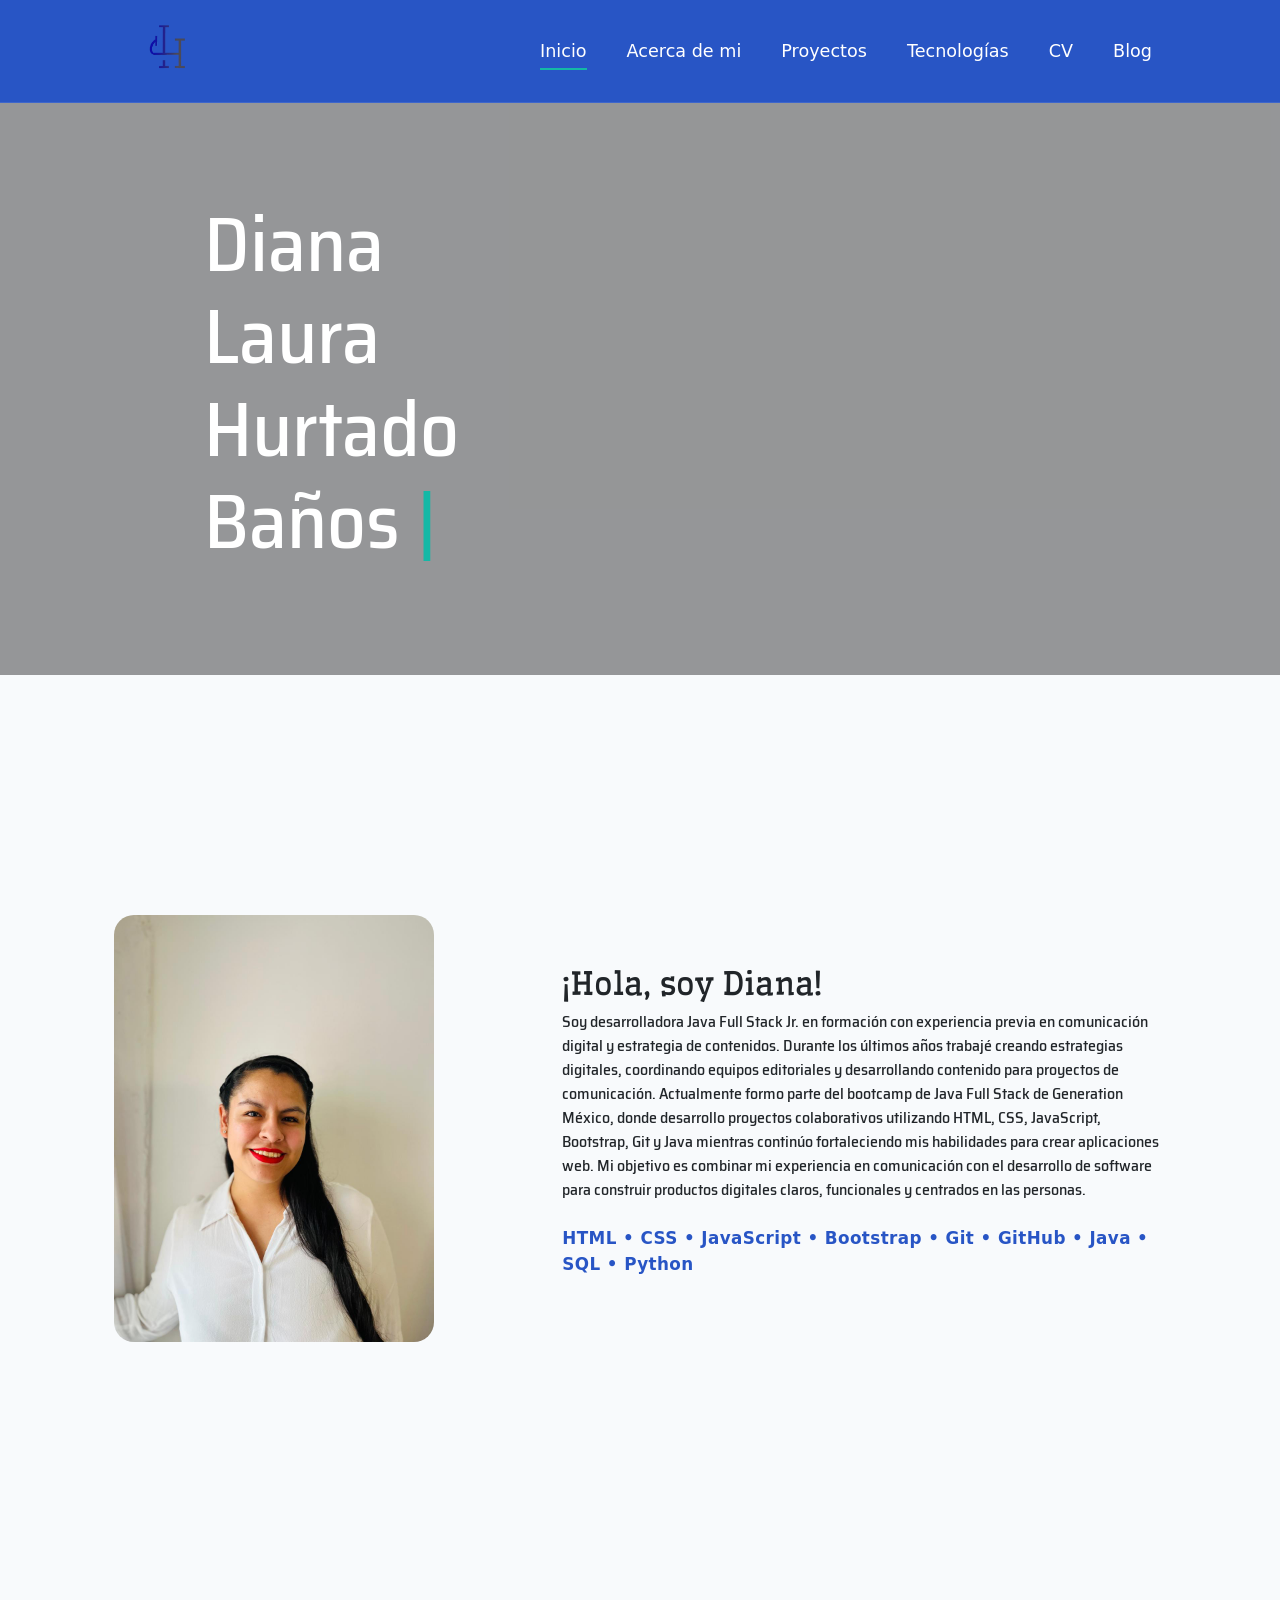
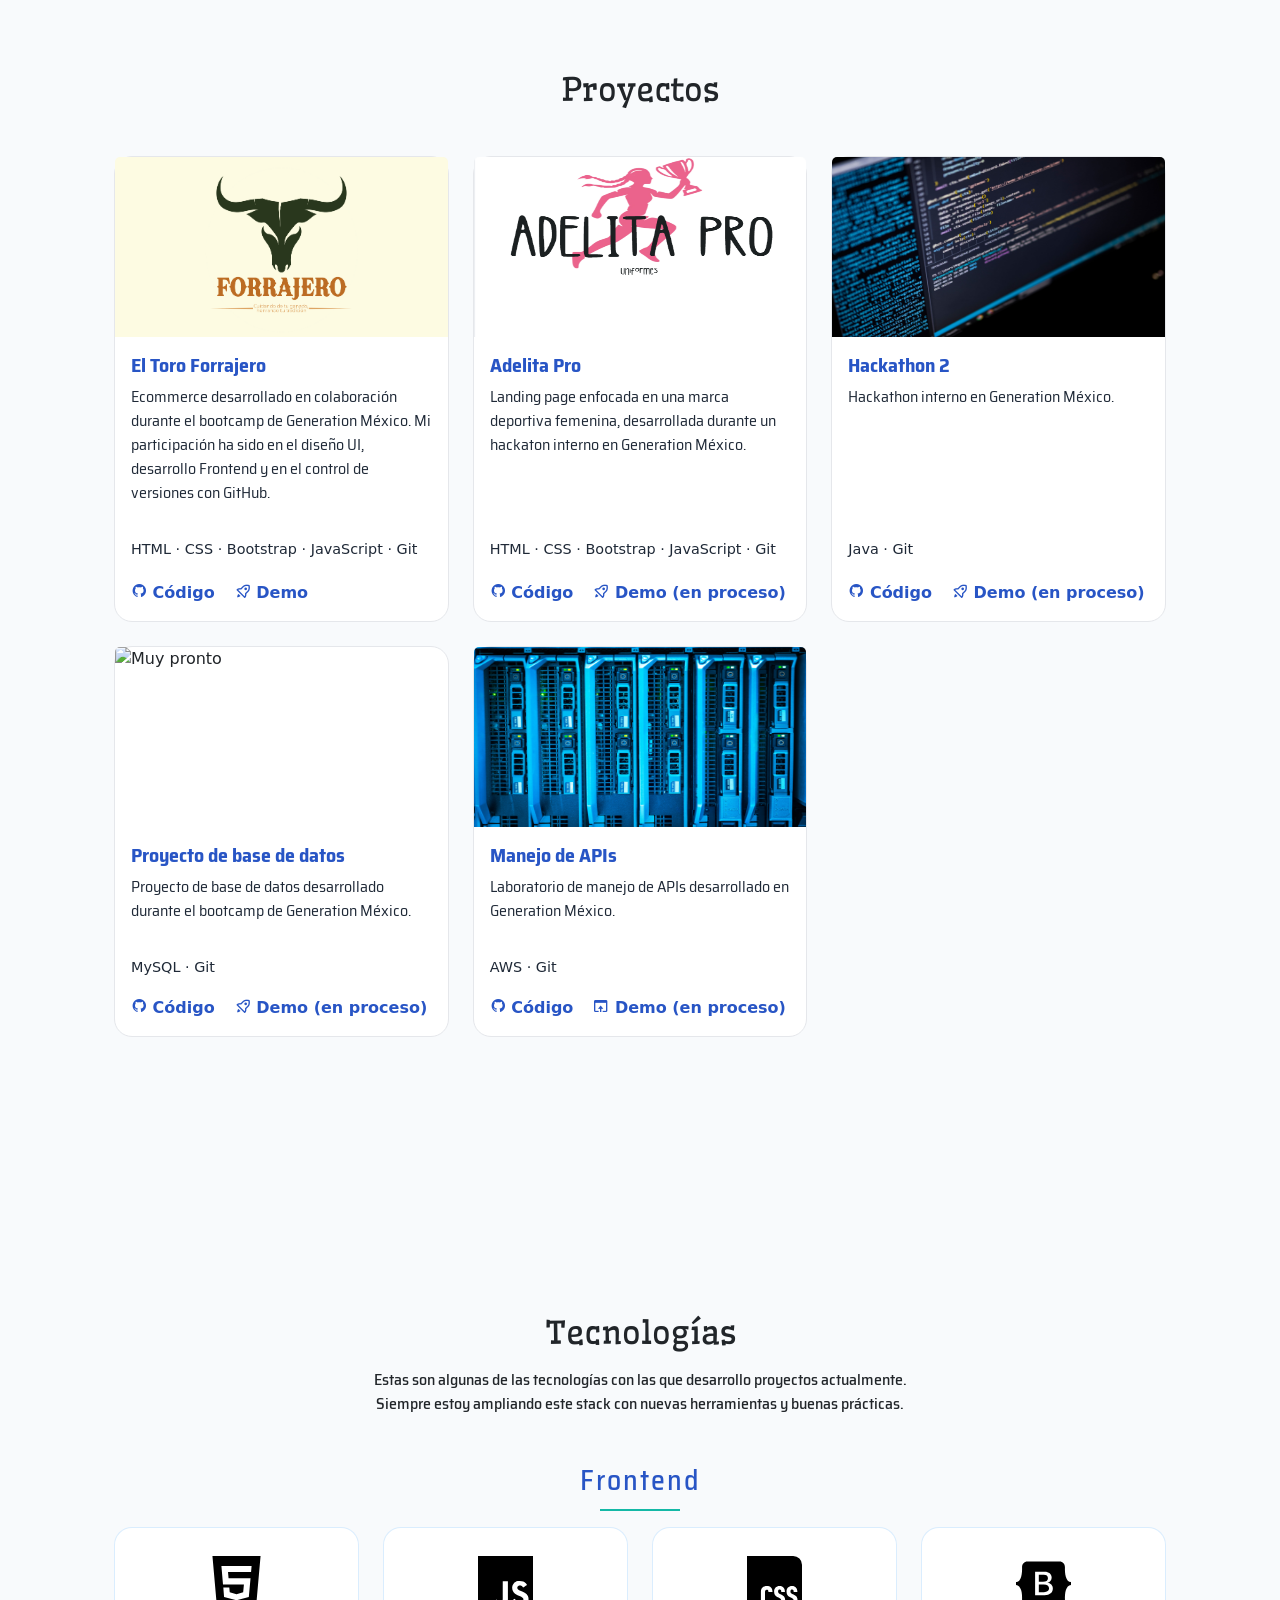
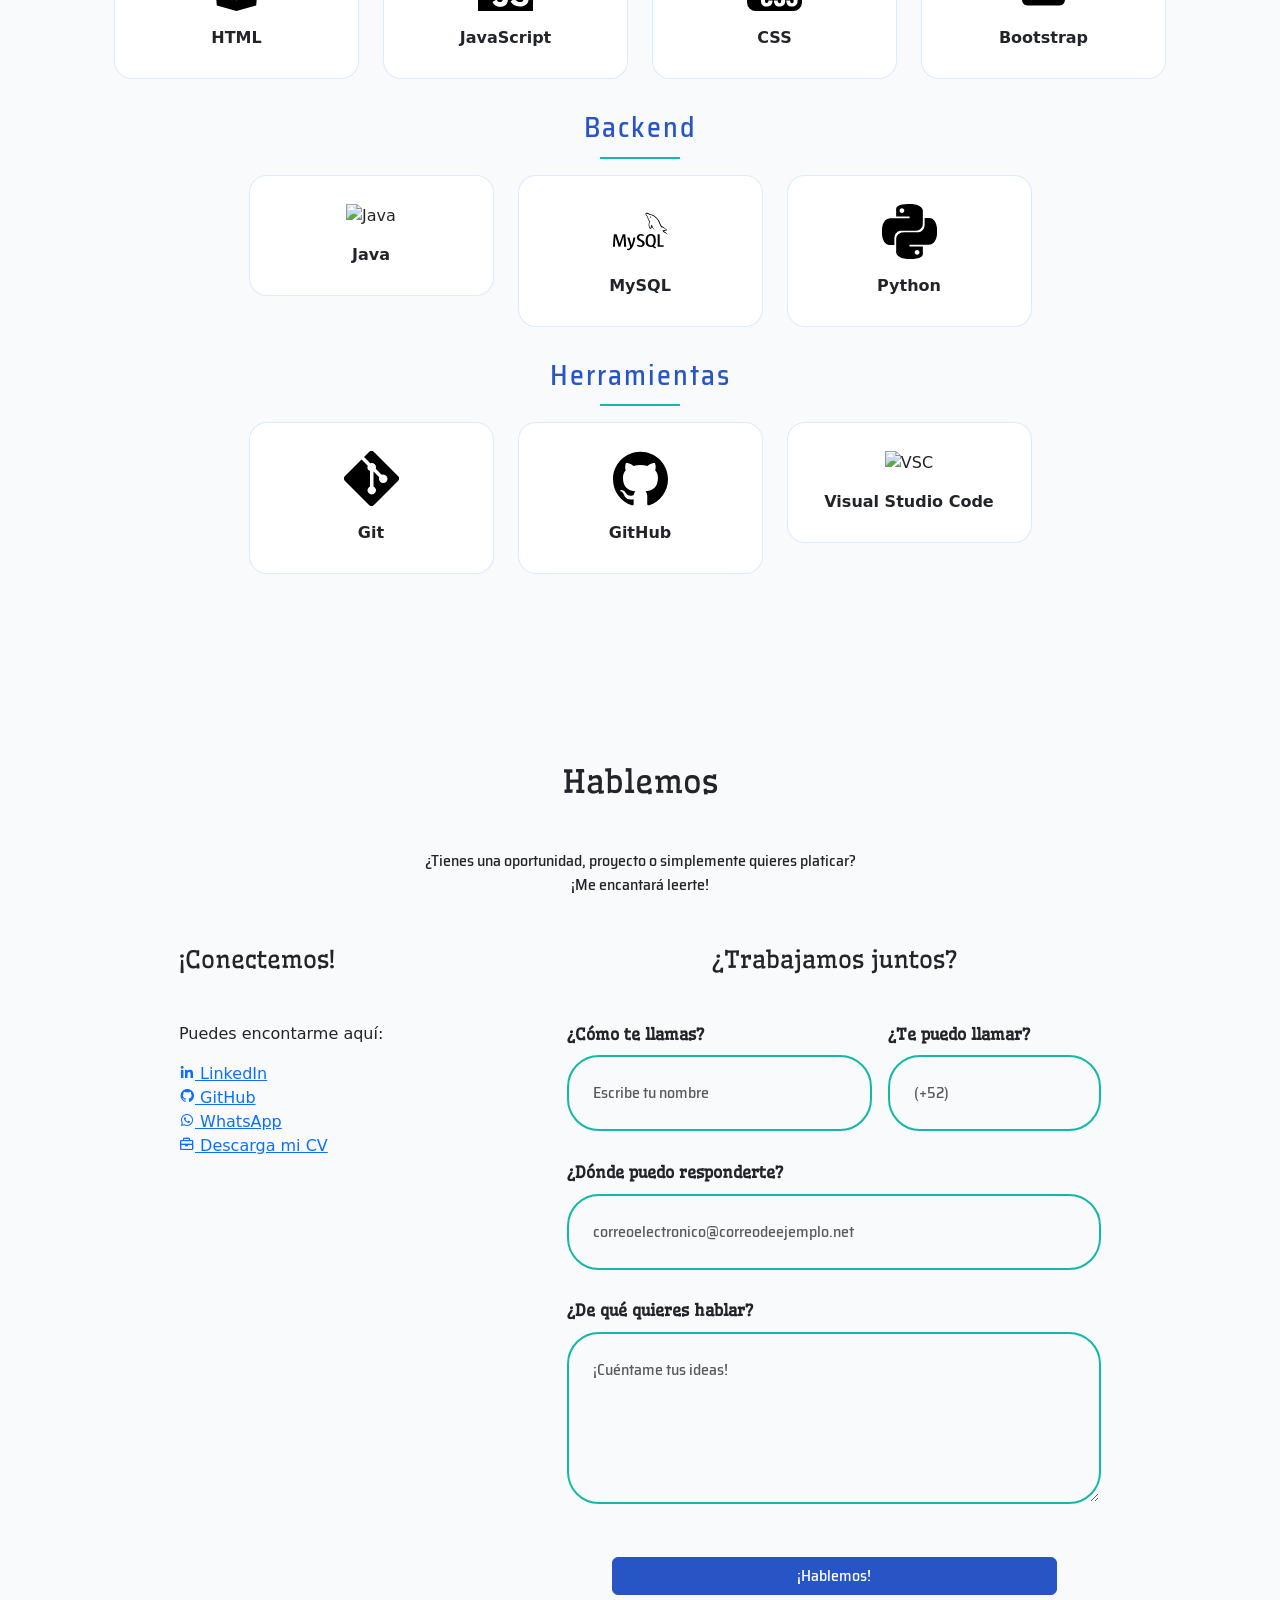
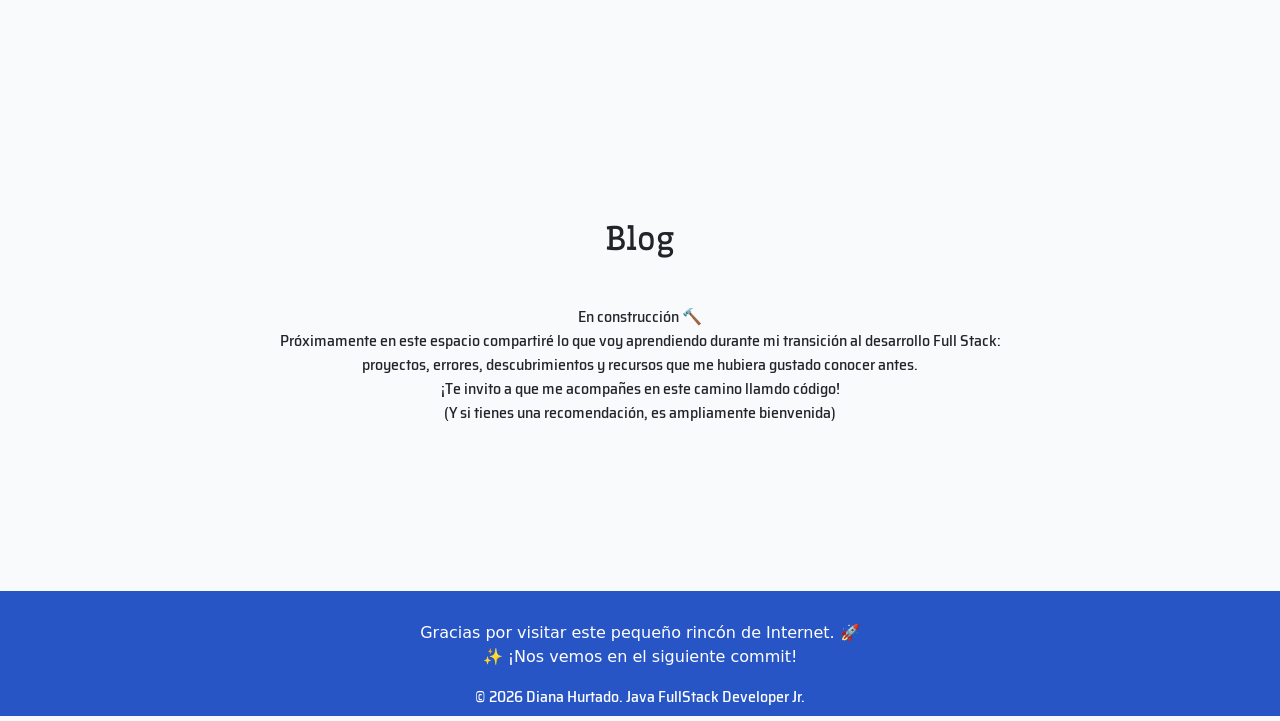
==== index.html @ 6d1c11e1 "Fix: nombre archivo." ====
<!DOCTYPE html>
<html lang="es">

<head>
    <meta charset="UTF-8">
    <meta name="viewport" content="width=device-width, initial-scale=1.0">
    <title>Diana Hurtado | Portafolio en construcción 🔨✨</title>
    <!--Link a Bootstrap-->
    <link href="https://cdn.jsdelivr.net/npm/bootstrap@5.3.8/dist/css/bootstrap.min.css" rel="stylesheet"
        integrity="sha384-sRIl4kxILFvY47J16cr9ZwB07vP4J8+LH7qKQnuqkuIAvNWLzeN8tE5YBujZqJLB" crossorigin="anonymous">
    <!--Link a la página de Boxicons-->
    <link href='https://unpkg.com/boxicons@2.1.4/css/boxicons.min.css' rel='stylesheet'>
    <!--Link a la página de Devicon-->
    <link rel="stylesheet" type='text/css' href="https://cdn.jsdelivr.net/gh/devicons/devicon@latest/devicon.min.css" />
    <!--Link a la página de estilos-->
    <link rel="stylesheet" href="style.css">
    <!--Link tipografías-->
    <link rel="preconnect" href="https://fonts.googleapis.com">
    <link rel="preconnect" href="https://fonts.gstatic.com" crossorigin>
    <link href="https://fonts.googleapis.com/css2?family=Happy+Monkey&family=Saira+Semi+Condensed:wght@100;200;300;400;500;600;700;800;900&family=Wellfleet&display=swap" rel="stylesheet">
</head>

<body style="background-color: var(--color-background);"> <!--floralwhite, ivory or seashell (mintcream?) its a safe choice, lightblue looks pretty too!! lightcyan might be good, powderblue puede ser, pero el verdeee Dx-->
    <header class="header">
        <a href="#hero" class="logo">
            <img src="Audiovisual/MonogramaDH-noBG.png" href="#Inicio" width="120" height="120" class="logo img" alt="Monograma Diana Hurtado">
        </a>

        <i class='bx bx-menu' id="menu-icon"></i>

        <nav class="navbar">
            <a href="#hero">Inicio</a>
            <a href="#sobre-mi">Acerca de mi</a>
            <a href="#proyectos">Proyectos</a>
            <a href="#tecnologias">Tecnologías</a>
            <a href="#cv">CV</a>
            <a href="#blog">Blog</a>
        </nav>
    </header>

    <section id="hero">
        <div class="hero-division">
            <video
                    id="hero-video"
                    class="hero-video"
                    autoplay
                    muted
                    loop
                    playsinline
                    preload="metadata"
                    alt="Video de codding. Fuente Jakub Zerdzicki."
                    src="Audiovisual/Hero-video2.mp4" type="video/mp4">
            </video>

            <div class="hero-overlay"></div>

            <div class="hero-content container">
                <div class="row align-items-center h-100">
                    <div class="col-1"></div>

                    <div class="col-4">
                        <h1 class="texto">
                            <span id="typing-text"></span> <!--para que aparezca el texto como en máquina de escribir-->
                            <span class="cursor">|</span> <!--para el cursor parpadeante-->
                        </h1>
                    </div>

                    <div class="col-1"></div>

                    <div class="col-5">
                        <h2 class="texto hero-subtitle hero-reveal">Java Full Stack Developer Jr.</h2>
                        <br>
                        <p class="texto hero-description hero-reveal">
                            Transformando ideas en experiencias digitales mediante desarrollo web, comunicación estratégica y análisis de datos.
                        </p>
                        <div class="hero-buttons hero-reveal">
                            <a href="#proyectos" class="btn btn-outline-primary">
                                Ver proyectos
                            </a>
                            <a href="Audiovisual/Diana Laura Hurtado Baños - CV.pdf" class="btn btn-outline-primary" download="CV-DianaHurtado">
                                Descargar CV
                            </a>
                        </div>
                    </div>

                    <div class="col-1"></div>
                </div>
            </div>
        </div>
    </section>

    <section id="sobre-mi" class="reveal">
    <div class="container">
        <div class="row align-items-center">
            <div class="col-lg-5">
                <img src="Audiovisual/Foto CV.jpeg" class="about-photo img-fluid" alt="Fotografía Diana Hurtado">
            </div>
            <div class="col-lg-7">

                <h2 class="cables">¡Hola, soy Diana!</h2>

                <p class="about-text texto">
                    Soy desarrolladora Java Full Stack Jr. en formación con experiencia previa en 
                    comunicación digital y estrategia de contenidos.
                    Durante los últimos años trabajé creando estrategias digitales, coordinando 
                    equipos editoriales y desarrollando contenido para proyectos de comunicación.
                    Actualmente formo parte del bootcamp de Java Full Stack de Generation México, 
                    donde desarrollo proyectos colaborativos utilizando HTML, CSS, JavaScript, Bootstrap, 
                    Git y Java mientras continúo fortaleciendo mis habilidades para crear aplicaciones web.
                    Mi objetivo es combinar mi experiencia en comunicación con el desarrollo de software 
                    para construir productos digitales claros, funcionales y centrados en las personas.
                </p>

                <p class="stack-preview">HTML • CSS • JavaScript • Bootstrap • Git • GitHub • Java • SQL • Python</p>
            </div>
        </div>
    </div>
    </section> 

    <section id="proyectos" class="py-5 reveal">
        <div class="container">
            <h2 class="text-center mb-5 cables">Proyectos</h2>
            <div class="row g-4">
                <!-- PI -->
                <div class="col-md-6 col-lg-4">
                    <div class="card h-100 proyecto-card">
                        <img src="Audiovisual/Logo-Toro-Forrajero.jpg"
                            height="180px"
                            class="card-img-top proyecto-img"
                            alt="Toro Forrajero">

                        <div class="card-body d-flex flex-column">
                            <h5 class="card-title">
                                El Toro Forrajero
                            </h5>

                            <p class="card-text">
                                Ecommerce desarrollado en colaboración durante el bootcamp de Generation México. Mi participación ha sido en el diseño UI, desarrollo Frontend y en el control de versiones con GitHub.
                            </p>

                            <div class="mt-auto">
                                <div class="tech-stack">
                                    HTML · CSS · Bootstrap · JavaScript · Git
                                </div>

                                <div class="proyecto-links">
                                    <a href="https://github.com/D-a-v-i-d-Vargas/Toro-Forrajero-Ecommerce">
                                        <i class='bx bxl-github'></i>
                                            Código
                                    </a>
                                    <a href="#">
                                        <i class='bx bx-rocket'></i>
                                            Demo
                                    </a>
                                </div>
                            </div>
                        </div>
                    </div>
                </div>

                <!-- Hackathon 1 -->
                <div class="col-md-6 col-lg-4">
                    <div class="card h-100 proyecto-card">
                        <img src="Audiovisual/Adelita-pro.png"
                            height="180px"
                            class="card-img-top proyecto-img"
                            alt="Adelita Pro">

                        <div class="card-body d-flex flex-column">
                            <h5 class="card-title">
                                Adelita Pro
                            </h5>

                            <p class="card-text">
                                Landing page enfocada en una marca deportiva femenina, desarrollada durante un hackaton interno en Generation México.
                            </p>

                            <div class="mt-auto">
                                <div class="tech-stack">
                                    HTML · CSS · Bootstrap · JavaScript · Git
                                </div>

                                <div class="proyecto-links">
                                    <a href="https://github.com/tobdany/Adelita-Pro-Uniforms">
                                        <i class='bx bxl-github'></i>
                                            Código
                                    </a>
                                    <a href="#">
                                        <i class='bx bx-rocket'></i>
                                            Demo (en proceso)
                                    </a>
                                </div>
                            </div>
                        </div>
                    </div>
                </div>

                <!-- Hackathon 2 -->
                <div class="col-md-6 col-lg-4">
                    <div class="card h-100 proyecto-card">
                        <img src="Audiovisual/Backend.jpg"
                            height="180px"
                            class="card-img-top proyecto-img"
                            alt="Muy pronto">

                        <div class="card-body d-flex flex-column">
                            <h5 class="card-title">
                                Hackathon 2
                            </h5>

                            <p class="card-text">
                                Hackathon interno en Generation México.
                            </p>

                            <div class="mt-auto">    
                                <div class="tech-stack">
                                    Java · Git
                                </div>
                                
                                <div class="proyecto-links">
                                    <a href="#">
                                        <i class='bx bxl-github'></i>
                                            Código
                                    </a>
                                    <a href="#">
                                        <i class='bx bx-rocket'></i>
                                            Demo (en proceso)
                                    </a>
                                </div>
                            </div>
                        </div>
                    </div>
                </div>

                <!-- Proyecto de base de datos -->
                <div class="col-md-6 col-lg-4">
                    <div class="card h-100 proyecto-card">
                        <img src="Audiovisual/DataBase.jpg"
                            height="180px"
                            class="card-img-top proyecto-img"
                            alt="Muy pronto">

                        <div class="card-body d-flex flex-column">
                            <h5 class="card-title">
                                Proyecto de base de datos
                            </h5>

                            <p class="card-text">
                                Proyecto de base de datos desarrollado durante el bootcamp de Generation México.
                            </p>

                            <div class="mt-auto">
                                <div class="tech-stack">
                                    MySQL · Git
                                </div>

                                <div class="mt-auto proyecto-links">
                                    <a href="#">
                                        <i class='bx bxl-github'></i>
                                            Código
                                    </a>
                                    <a href="#">
                                        <i class='bx bx-rocket'></i>
                                            Demo (en proceso)
                                    </a>
                                </div>
                            </div>
                        </div>
                    </div>
                </div>

                <!-- Proyecto de API (lab 12!!!) -->
                <div class="col-md-6 col-lg-4">
                    <div class="card h-100 proyecto-card">
                        <img src="Audiovisual/APIs.jpg"
                            height="180px"
                            class="card-img-top proyecto-img"
                            alt="Mesero api lol">

                        <div class="card-body d-flex flex-column">
                            <h5 class="card-title">
                                Manejo de APIs
                            </h5>

                            <p class="card-text">
                                Laboratorio de manejo de APIs desarrollado en Generation México.
                            </p>

                            <div class="mt-auto"></div>
                                <div class="tech-stack">
                                    AWS · Git
                                </div>

                                <div class="mt-auto proyecto-links">
                                    <a href="#">
                                        <i class='bx bxl-github'></i>
                                            Código
                                    </a>
                                    <a href="#">
                                        <i class='bx bx-window-open'></i>
                                            Demo (en proceso)
                                    </a>
                                </div>
                            </div>
                        </div>
                    </div>
                </div>

            </div>
        </div>
    </section>

    <section id="tecnologias" class="py-5 reveal">
        <div class="container">
            <h2 class="text-center cables mb-3">
            Tecnologías
            </h2>

            <p class="text-center texto mb-5">
            Estas son algunas de las tecnologías con las que desarrollo proyectos actualmente.
            <br>
            Siempre estoy ampliando este stack con nuevas herramientas y buenas prácticas.
            </p>

            <h3 class="tech-category texto">
                Frontend
            </h3>

            <div class="row g-4 justify-content-center">
                <div class="col-6 col-md-4 col-lg-3">
                    <div class="tech-item">
                        <img src="Audiovisual/html5.svg" alt="HTML">
                        <span>HTML</span>
                    </div>
                </div>

                <div class="col-6 col-md-4 col-lg-3">
                    <div class="tech-item">
                        <img src="Audiovisual/javascript.svg" alt="JavaScript">
                        <span>JavaScript</span>
                    </div>
                </div>

                <div class="col-6 col-md-4 col-lg-3">
                    <div class="tech-item">
                        <img src="Audiovisual/css.svg" alt="CSS">
                        <span>CSS</span>
                    </div>
                </div>

                <div class="col-6 col-md-4 col-lg-3">
                    <div class="tech-item">
                        <img src="Audiovisual/bootstrap.svg" alt="Bootstrap">
                        <span>Bootstrap</span>
                    </div>
                </div>
            </div>

            <h3 class="tech-category texto">
                Backend
            </h3>

            <div class="row g-4 justify-content-center">
                <div class="col-6 col-md-4 col-lg-3">
                    <div class="tech-item">
                        <img src="https://cdn.jsdelivr.net/gh/devicons/devicon@latest/icons/java/java-plain.svg" alt="Java">
                        <span>Java</span>
                    </div>
                </div>

                <div class="col-6 col-md-4 col-lg-3">
                    <div class="tech-item">
                        <img src="Audiovisual/mysql.svg" alt="SQL">
                        <span>MySQL</span>
                    </div>
                </div>

                <div class="col-6 col-md-4 col-lg-3">
                    <div class="tech-item">
                        <img src="Audiovisual/python.svg" alt="Python">
                        <span>Python</span>
                    </div>
                </div>
            </div>

            <h3 class="tech-category texto">
                Herramientas
            </h3>

            <div class="row g-4 justify-content-center">
                <div class="col-6 col-md-4 col-lg-3">
                    <div class="tech-item">
                        <img src="Audiovisual/git.svg" alt="Git">
                        <span>Git</span>
                    </div>
                </div>

                <div class="col-6 col-md-4 col-lg-3">
                    <div class="tech-item">
                        <img src="Audiovisual/github.svg" alt="GitHub">
                        <span>GitHub</span>
                    </div>
                </div>

                <div class="col-6 col-md-4 col-lg-3">
                    <div class="tech-item">
                        <img src="https://cdn.jsdelivr.net/gh/devicons/devicon@latest/icons/vscode/vscode-plain.svg" alt="VSC">
                        <span>Visual Studio Code</span>
                    </div>
                </div>
            </div>

    </section>

    <section id="cv" class="reveal">
        <div class="container-lg">
            <h2 class="text-center mb-5 cables">Hablemos</h2>
                <p class="text-center texto mb-5">
                ¿Tienes una oportunidad, proyecto o simplemente quieres platicar?
                <br>
                ¡Me encantará leerte!
                </p>

                <div class="row justify-content-center g-5">
                    <div class="col-lg-4">    
                        <h4 class="mb-5 cables">¡Conectemos!</h4>
                        <p>Puedes encontarme aquí:</p>

                        <a href="www.linkedin.com/in/diana-laura-hurtado-baños">
                            <i class='bx bxl-linkedin'></i>
                                LinkedIn
                        </a>

                        <br>
                        <a href="https://github.com/DianaH-314">
                            <i class='bx bxl-github'></i>
                                GitHub
                        </a>

                        <br>
                        <a href="https://wa.me/525611743254"
                        target="_blank"
                        class="contact-link">
                            <i class='bx bxl-whatsapp'></i>
                            WhatsApp
                        </a>
                        
                        <br>
                        <a href="Audiovisual/Diana Laura Hurtado Baños - CV.pdf">
                            <i class='bx bx-briefcase'></i>
                            Descarga mi CV
                        </a>
                    </div>

                    <div class="col-lg-6">
                        <h4 class="text-center mb-5 cables">¿Trabajamos juntos?</h5>
                        <!--Formulario de contacto-->
                        <form class="formulario-contacto" id="formulario-contacto">

                            <!-- Nombre y Teléfono -->
                            <div class="row g-3 mb-3">
                                <!-- Nombre -->
                                <div class="col-md-7">
                                    <label for="nombre" class="form-label-custom fw-bold w-100">¿Cómo te llamas?</label>
                                    <input type="text" id="nombre" name="nombre" autocomplete="off"
                                        class="form-control form-control-custom w-100" placeholder="Escribe tu nombre">
                                </div>

                                <!-- Teléfono -->
                                <div class="col-md-5">
                                    <label for="telefono" class="form-label-custom fw-bold w-100">¿Te puedo llamar?</label>
                                    <input type="tel" min="0" id="telefono" name="telefono"  maxlength="10" autocomplete="off" pattern="[0-9]{10}"
                                        class="form-control form-control-custom w-100" placeholder="(+52)">
                                </div>
                            </div>

                            <!-- Correo electrónico -->
                            <div class="mb-3">
                                <label for="correo" class="form-label-custom fw-bold w-100">¿Dónde puedo responderte?</label>
                                <input type="email" id="correo" name="correo" autocomplete="off"
                                    class="form-control form-control-custom w-100"
                                    placeholder="correoelectronico@correodeejemplo.net">
                            </div>

                            <!-- Comentarios -->
                            <div class="mb-3">
                                <label for="caja_de_comentarios" class="form-label-custom fw-bold w-100">¿De qué quieres hablar?</label>
                                <textarea id="caja_de_comentarios" class="form-control form-control-custom w-100"
                                    placeholder="¡Cuéntame tus ideas!" rows="5" cols="40"></textarea>
                            </div>

                            <!-- Botón Enviar -->
                            <div class="alertaBoton"></div>
							<br>
                                <div class="d-grid gap-2 col-10 mx-auto cables">
                                    <button class="btn btn-primary mt-auto texto" type="submit">¡Hablemos!</button>
                                    <!-- <a href="#" class="btn btn-primary mt-auto" type="submit">Enviar</a> -->
                                </div>
                            <br>

                        </form>

                    </div>
                </div>
        </div>
    </section>

    <section id="blog" class="reveal">
        <div>
            <h2 class="mb-5 cables" style="text-align: center;">Blog</h2>

            <p class="texto" style="text-align: center;">
                En construcción 🔨
                <br>
                Próximamente en este espacio compartiré lo que voy aprendiendo durante mi transición al desarrollo Full Stack: 
                <br>
                proyectos, errores, descubrimientos y recursos que me hubiera gustado conocer antes.
                <br>
                ¡Te invito a que me acompañes en este camino llamdo código!
                <br>
                (Y si tienes una recomendación, es ampliamente bienvenida)
            </p>
        </div>
    </section>

    <footer class="footer">
        <div class="footer-container">
            <div class="row align-items-center justify-content-center">

                <div class="col-md-5 text-center mb-3 mb-md-0">
                    <p>
                        Gracias por visitar este pequeño rincón de Internet. 🚀
                        <br>
                        ✨ ¡Nos vemos en el siguiente commit!
                    </p>
                    <div class="footer-contenido">
                        <p class="mb-1 texto">&copy; 2026 Diana Hurtado. Java FullStack Developer Jr.</p>
                    </div>
                </div>

            </div>
        </div>
    </footer>

    <!--Link final a bootstrap-->
    <script src="https://cdn.jsdelivr.net/npm/bootstrap@5.3.8/dist/js/bootstrap.bundle.min.js"
        integrity="sha384-FKyoEForCGlyvwx9Hj09JcYn3nv7wiPVlz7YYwJrWVcXK/BmnVDxM+D2scQbITxI"
        crossorigin="anonymous"></script>
    <!--Link a la API para que mande el mail con la información-->
    <script src="https://cdn.jsdelivr.net/npm/@emailjs/browser@4/dist/email.min.js"></script>
    <!--Link al script de js-->
    <script src="script.js"></script>
</body>

</html>
---- style.css ----
:root{
/* Colores */
--color-primary:#2855C5;
--color-secondary:#14B8A6;
--color-dark:#1F2937;
--color-background:#F8FAFC;
--color-white:#FFFFFF;
--color-border:#E5E7EB;

/* Radios */
--radius:18px;

/* Sombra */
--shadow:
0 8px 24px rgba(31,41,55,.08);

/* Transiciones */
--transition:.30s ease;
}

section{
    padding:100px 0;
}

#hero{
    padding:0;
}

footer{
    padding:0;
}

/*======================================= 
            Tipografías
========================================= */
/*Títulos*/
.texto{
    font-family: "Saira Semi Condensed", sans-serif;
    font-weight: 500;
    font-style: normal;
}
/*Cables lol*/
.cables {
    font-family: "Wellfleet", serif;
    font-weight: 400;
    font-style: normal;
}
/*Texto*/
.subtitulos {
    font-family: "Happy Monkey", system-ui;
    font-weight: 400;
    font-style: normal;
}

/*Animación para el scrolleo suave*/
html {
    scroll-behavior: smooth;
}

/*Animación para que las secciones entren suavemente*/
.reveal{
    opacity:0;
    transform:translateY(40px);
    transition:all .8s ease;
}

.reveal.visible{
    opacity:1;
    transform:translateY(0);
}

/*Propuesta de tamaño de los contenedores*/
.container {
    max-width: 1100px;
    margin: 0 auto;
    padding: 40px 24px;
    scroll-margin-top: 120px;
    /*Para evitar que el navbar se encime*/
    margin-top: 100px;
}

/*===============================
            NAVBAR
=================================*/
.header {
    position: fixed !important;
    /*Para que el menú se mueva con el desplazamiento*/
    top: 0;
    left: 0;
    width: 100%;
    padding: 1.3rem 10%;

    background: var(--color-primary);
    border-bottom: 1px solid rgba(255, 255, 255, 0.1);

    display: flex;
    justify-content: space-between;
    align-items: center;
    z-index: 1000;
    transition: background-color 0.4s ease, border-bottom 0.4s ease, padding 0.4s ease;
}

.header.cambio-fondo {
    position: fixed;
    background: rgba(255, 255, 255, 0.15);
    backdrop-filter: blur(15px);
    -webkit-backdrop-filter: blur(15px);
    border-bottom: 1px solid rgba(27, 32, 33, 0.1);
    padding: 1rem 10%;
}

.logo {
    display: flex;
    align-items: center;
}

.logo img {
    height: 72px;
    max-height: 60px;
    width: auto;
}

.navbar a {
    font-size: 1.1rem;
    color: #ffffff;
    text-decoration: none;
    font-weight: 500;
    margin-left: 2.5rem;
    transition: 0.3s ease;
    position:relative;
}

.header.cambio-fondo .navbar a {
    color: var(--color-primary);
}


.navbar a:hover,
.navbar a.active .header.cambio-fondo .navbar a:hover,
header.cambio-fondo .navbar a.active {
    color: var(--color-secondary);
}

.navbar a::after{
    content:"";
    position:absolute;
    left:0;
    bottom:-6px;
    width:0;
    height:2px;
    background:var(--color-secondary);
    transition:.3s ease;
}

.navbar a:hover::after,
.navbar a.active::after{
    width:100%;
}

.nav-acciones {
    display: flex;
    align-items: center;
    gap: 1.5rem;
    /* Separación con los demás elementos */
    margin-left: 2.5rem;
}

#menu-icon {
    font-size: 2.5rem;
    color: #ffffff;
    cursor: pointer;
    display: none;

}

@media (max-width: 992px) {
    .header {
        padding: 1.25rem 4%;
    }
}

@media (max-width: 768px) {
    #menu-icon {
        display: block;
    }

    /* 1. ESTADO EN EL TOPE: Navbar hasta arriba (Fondo oscuro con su propio blur) */
    .navbar {
        position: absolute;
        top: 100%;
        left: 0;
        width: 100%;
        padding: 1rem 4%;
        background: rgba(27, 32, 33, 0.9) !important;
        backdrop-filter: blur(15px) !important;
        -webkit-backdrop-filter: blur(15px) !important;
        border-bottom: 1px solid rgba(255, 255, 255, 0.1);
        display: none;
        flex-direction: column;
    }

    .navbar a {
        display: block;
        width: 100%;
        font-size: 1.2rem;
        margin: 1rem 0;
        margin-left: 0;
        text-align: center;
        color: #ffffff !important;
    }

    /* 2. ESTADO CON SCROLL: El truco para forzar el blur denso */
    .header.cambio-fondo .navbar,
    .header.cambio-fondo .navbar.active {
        /* Usamos un color con una pizca más de opacidad (0.4) para que el navegador tenga una capa base que "dibujar" con el blur */
        background: rgba(255, 255, 255, 0.4) !important;

        /* Forzamos el renderizado de capas del navegador */
        backdrop-filter: blur(20px) !important;
        -webkit-backdrop-filter: blur(20px) !important;

        border-bottom: 1px solid rgba(48, 52, 63, 0.15);
    }

    /* Letras oscuras estables en scroll */
    .header.cambio-fondo .navbar a {
        color: var(--color-secondary) !important;
    }

    .header.cambio-fondo .navbar a.active,
    .header.cambio-fondo .navbar a:hover {
        color: var(--color-secondary) !important;
    }

    .navbar.active {
        display: flex;
    }
}

/*=================================
        Hero Section
===================================*/
.hero-division{
    position:relative; /*para que el texto y el video sepan cuál es su referencia*/
    height: 75vh;  /*Este controla la altura del hero!!!*/
    overflow: hidden; /*Este recorta lo que sobresalga del video!*/
}

.hero-text{
    height: 100%;
    position: relative;
}

.hero-video{
    width:100%;
    height: 100%;
    object-fit:cover;
}

.hero-overlay{
    position:absolute;
    inset:0;
    background:rgba(0,0,0,.40);
    z-index:2;
}

.hero-content{
    position:absolute;
    inset:0;
    gap:1.5rem;

    z-index:3;
}

.hero-content h1{
    font-size: clamp(3rem,6vw,5rem);
    color: white;
    justify-content:left;
    align-items:left;
    text-align:left;
}

.hero-content h2{
    font-size: clamp(1.8rem,4vw,3rem);
    color: var(--color-secondary);
    justify-content:center;
    align-items:center;
    text-align:center;
}

.hero-content p{
    font-size: 20px;
    color: white;
    line-height: 1.6;
    max-width:650px;
    justify-content:center;
    align-items:center;
    text-align:center;
}

.hero-buttons{
    justify-content:center;
    align-items:center;
    text-align:center;
    display:flex;
    gap:1rem;
    margin-top:2rem;
}

.btn-outline-primary{
    font-family: "Saira Semi Condensed", sans-serif;
    --bs-btn-bg: none; /*color fondo*/
    --bs-btn-border-color: var(--color-primary); /*color borde*/
    --bs-btn-color: #FFFF;
    --bs-btn-hover-bg: var(--color-secondary); /*color cuando se pone el puntero sobre el botón*/
    --bs-btn-hover-border-color: var(--color-secondary); /*color borde cuando se pone el puntero sobre el botón*/
    --bs-btn-hover-color: #000;
    --bs-btn-active-bg: var(--color-primary); /*color fondo cuando se hace click*/
    --bs-btn-active-border-color: var(--color-primary); /*color borde cuando se hace click*/
}

/*Para la animación de la máquina de escribir*/
.cursor{
    color: var(--color-secondary);
    animation: blink .8s infinite;
}

@keyframes blink{
50%{
opacity:0;
}
}

/*Para la animación del subtítulo, párrafo y botones*/
.hero-reveal{
    opacity:0;
    transform:translateY(15px);
    transition:.8s ease;
}

.hero-reveal.visible{
    opacity:1;
    transform:translateY(0);
}

/*======================================= 
            Sobre mí
========================================= */

.about-photo{
    max-width:320px;
    width:100%;
    border-radius:20px;
}

.about-text{
    max-width:650px;
}

.stack-preview{
font-size:1.05rem;
color:var(--color-primary);
font-weight:600;
letter-spacing:.4px;
margin-top:1.5rem;
}

/* ===============================
        Botones
===============================*/
.btn-primary{
    font-family: "Saira Semi Condensed", sans-serif;
    --bs-btn-bg: var(--color-primary); /*color fondo*/
    --bs-btn-border-color: var(--color-primary); /*color borde*/
    --bs-btn-color:white;
    --bs-btn-hover-bg: var(--color-secondary); /*color cuando se pone el puntero sobre el botón*/
    --bs-btn-hover-border-color: var(--color-secondary); /*color borde cuando se pone el puntero sobre el botón*/
    --bs-btn-hover-color: white;
    --bs-btn-active-bg: var(--color-primary); /*color fondo cuando se hace click*/
    --bs-btn-active-border-color: var(--color-primary); /*color borde cuando se hace click*/
}

/*================================================
                    Cards
==================================================*/
.proyecto-card{
    border:1px solid var(--color-border);
    border-radius:18px;
    box-shadow:none;
    transition:.35s ease;
}

.proyecto-card:hover{
    transform:translateY(-8px) scale(1.03);
    box-shadow:0 18px 40px rgba(0,0,0,.12);
}

.proyecto-card:hover img{
    transform:scale(1.04);
}

.proyecto-img{
    transition:.35s ease;
}

.card-title{
    font-weight:700;
    font-family: "Saira Semi Condensed";
    color: var(--color-primary);
}

.card-text{
    font-family: "Saira Semi Condensed";
    color: var(--color-dark);
}

.tech-stack{
    margin:18px 0;
    color:var(--color-dark);
    font-size:.9rem;
}

.proyecto-links{
    display:flex;
    gap:20px;
    margin-top:20px;
}

.proyecto-links a{
    text-decoration:none;
    color:var(--color-primary);
    font-weight:600;
    transition:.3s ease;
}

.proyecto-links a:hover{
    color:var(--color-secondary);
    transform:translateY(-3px);
}

/*================================================
                Tecnologías
==================================================*/
.tech-item{
    background:white;
    border:1px solid rgba(12,133,245,.15);
    border-radius:18px;
    padding:28px;
    text-align:center;
    transition:.35s ease;
}

.tech-item img{
    width:55px;
    margin-bottom:15px;
    transition:.35s ease;
}

.tech-item span{
    display:block;
    font-weight:600;
    transition:.35s ease;
}

.tech-item:hover{
    transform:translateY(-4px);
    border-color:var(--color-primary);
    box-shadow:0 10px 25px rgba(37,99,235,.12);
}

.tech-item:hover img{
    transform:rotate(-3deg) scale(1.08);
    filter:drop-shadow(0 0 10px rgba(20,184,166,.35));
}

.tech-item:hover span{
    color:var(--color-primary);
}

.tech-category{
    text-align:center;
    color:var(--color-primary);
    margin-top: 2rem;
    margin-bottom:1rem;
    letter-spacing:2px;
    position:relative;
}

.tech-category::after{
    content:"";
    display:block;
    width:80px;
    height:2px;
    background:var(--color-secondary);
    margin:12px auto 0;
}

/*================================================
                Formulario
==================================================*/

.formulario-contacto label{
    font-family: "Wellfleet", serif;
    font-weight: 400;
    font-style: normal;
    margin-bottom:.6rem;
}

.formulario-contacto .mb-3{
    margin-bottom:1.8rem!important;
}

.formulario-contacto input{
    border: 2px solid var(--color-secondary);
    border-radius: 2rem;
    padding: 1.5rem;
    font-family: "Saira Semi Condensed", sans-serif;
    font-weight: 500;
    color: var(--color-dark);
    background: none;
    outline: var(--color-secondary);
    z-index: 1;
}

.formulario-contacto textarea{
    border: 2px solid var(--color-secondary);
    border-radius: 2rem;
    padding: 1.5rem;
    font-family: "Saira Semi Condensed", sans-serif;
    font-weight: 500;
    color: var(--color-dark);
    background: none;
    outline: var(--color-secondary);
    z-index: 1;
}

/*================================================
                    Footer
==================================================*/
.footer-container{
    height: 100px;
}

.footer {
    background-color: var(--color-primary);
    color: var(--color-white);
    height: 125px;
    width: 100% !important;
    /* Fuerza el ancho completo */
    padding: 30px 0;
    margin-top: 50px;
}

/* Espacio entre el texto y los iconos */
.footer-contenido p {
    margin-bottom: 10px;
}

/*============================
        Responsivo en
        dispositivos
==============================*/

@media (max-width:768px){
    /*Navbar*/
.navbar{
    background:var(--color-dark);
    backdrop-filter:none;
}

.header.cambio-fondo .navbar,
.header.cambio-fondo .navbar.active{

    background: var(--color-dark) !important;
    backdrop-filter: none !important;
    -webkit-backdrop-filter: none !important;

}

    /*Hero section*/
.hero-content{
    text-align:center;
    justify-content:center;
    align-items:center;
    padding:0 1.5rem;
}

.hero-content h1{
    font-size:3rem;
}

.hero-content h2{
    font-size:2rem;
}

.hero-content p{
    font-size:1.1rem;
}

.hero-buttons{
    display:flex;
    flex-direction:column;
    gap:1rem;
}

/*Sobre mi*/
#sobre-mi{
    text-align:center;
}

.about-photo{
    margin:0 auto 2rem;
    display:block;
}

/*Footer*/
.footer-contenido p{
    font-size:.9rem;
    line-height:1.5;
}

}
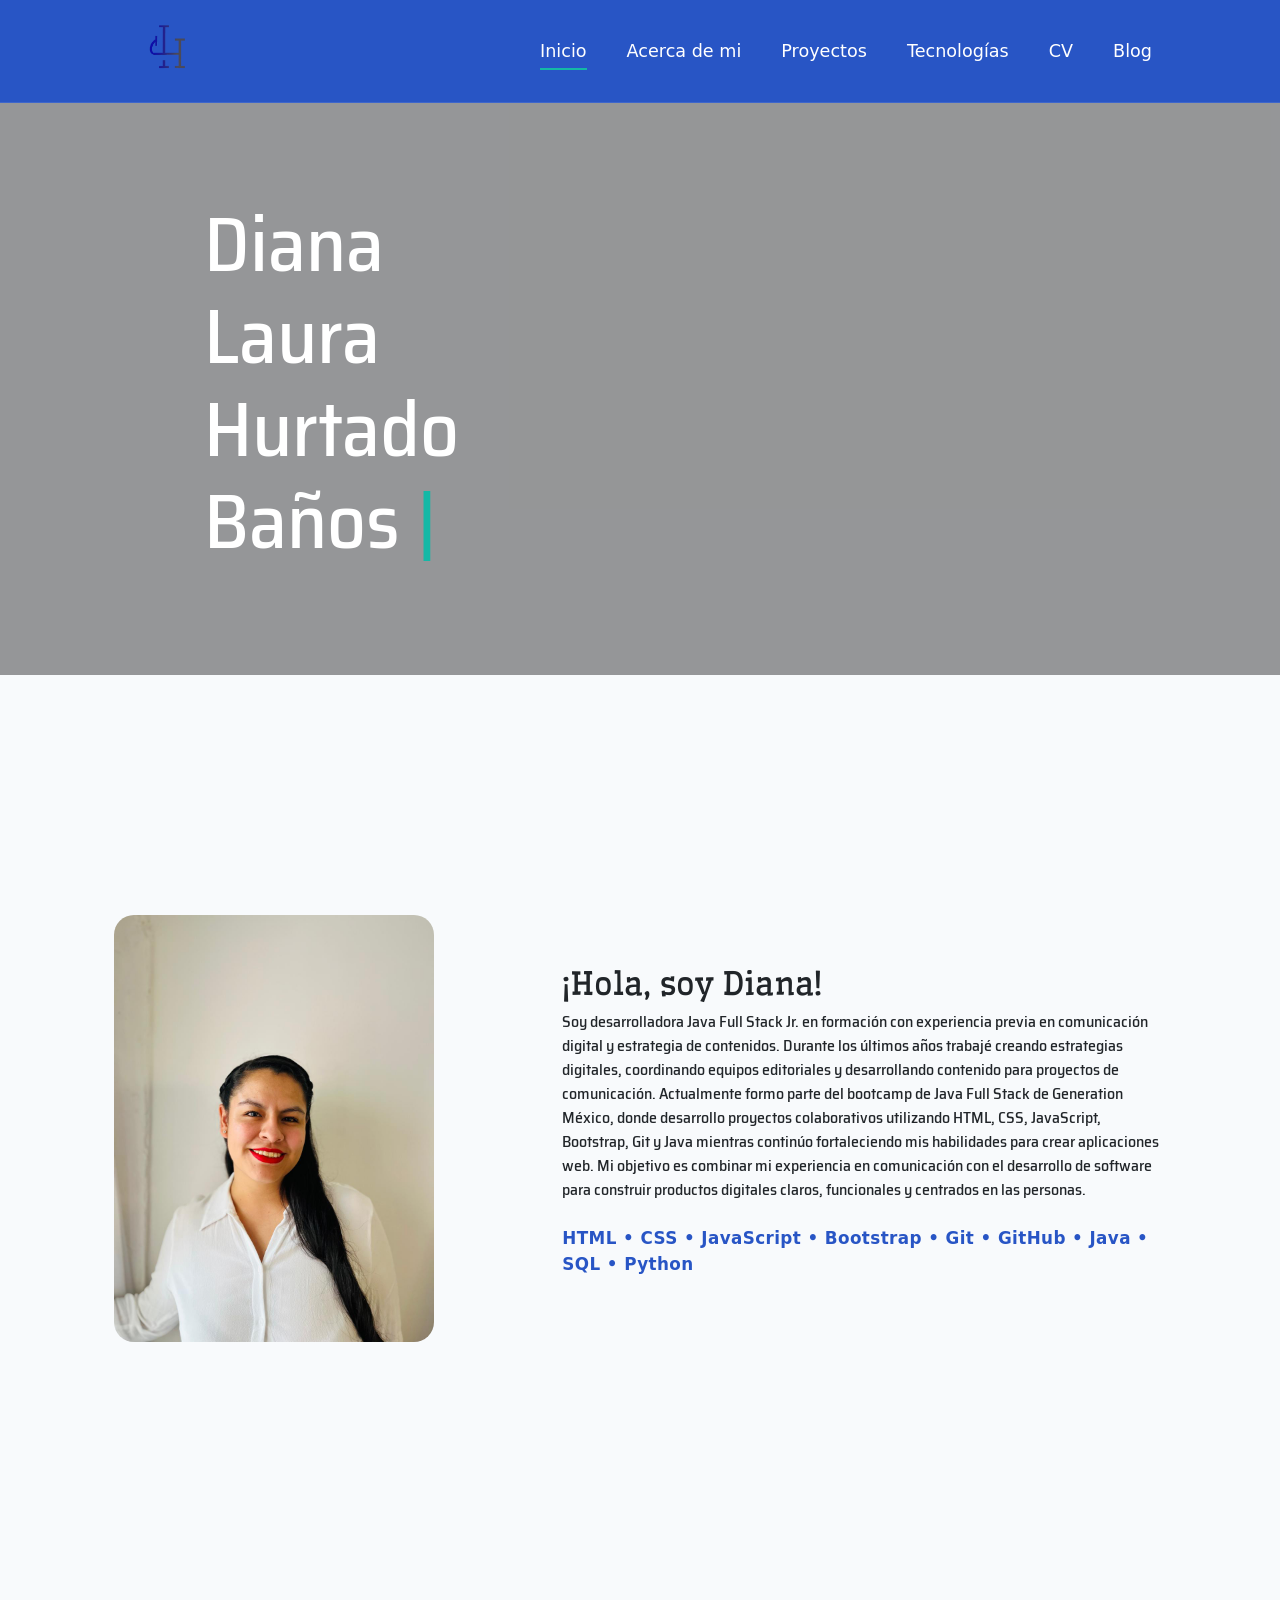
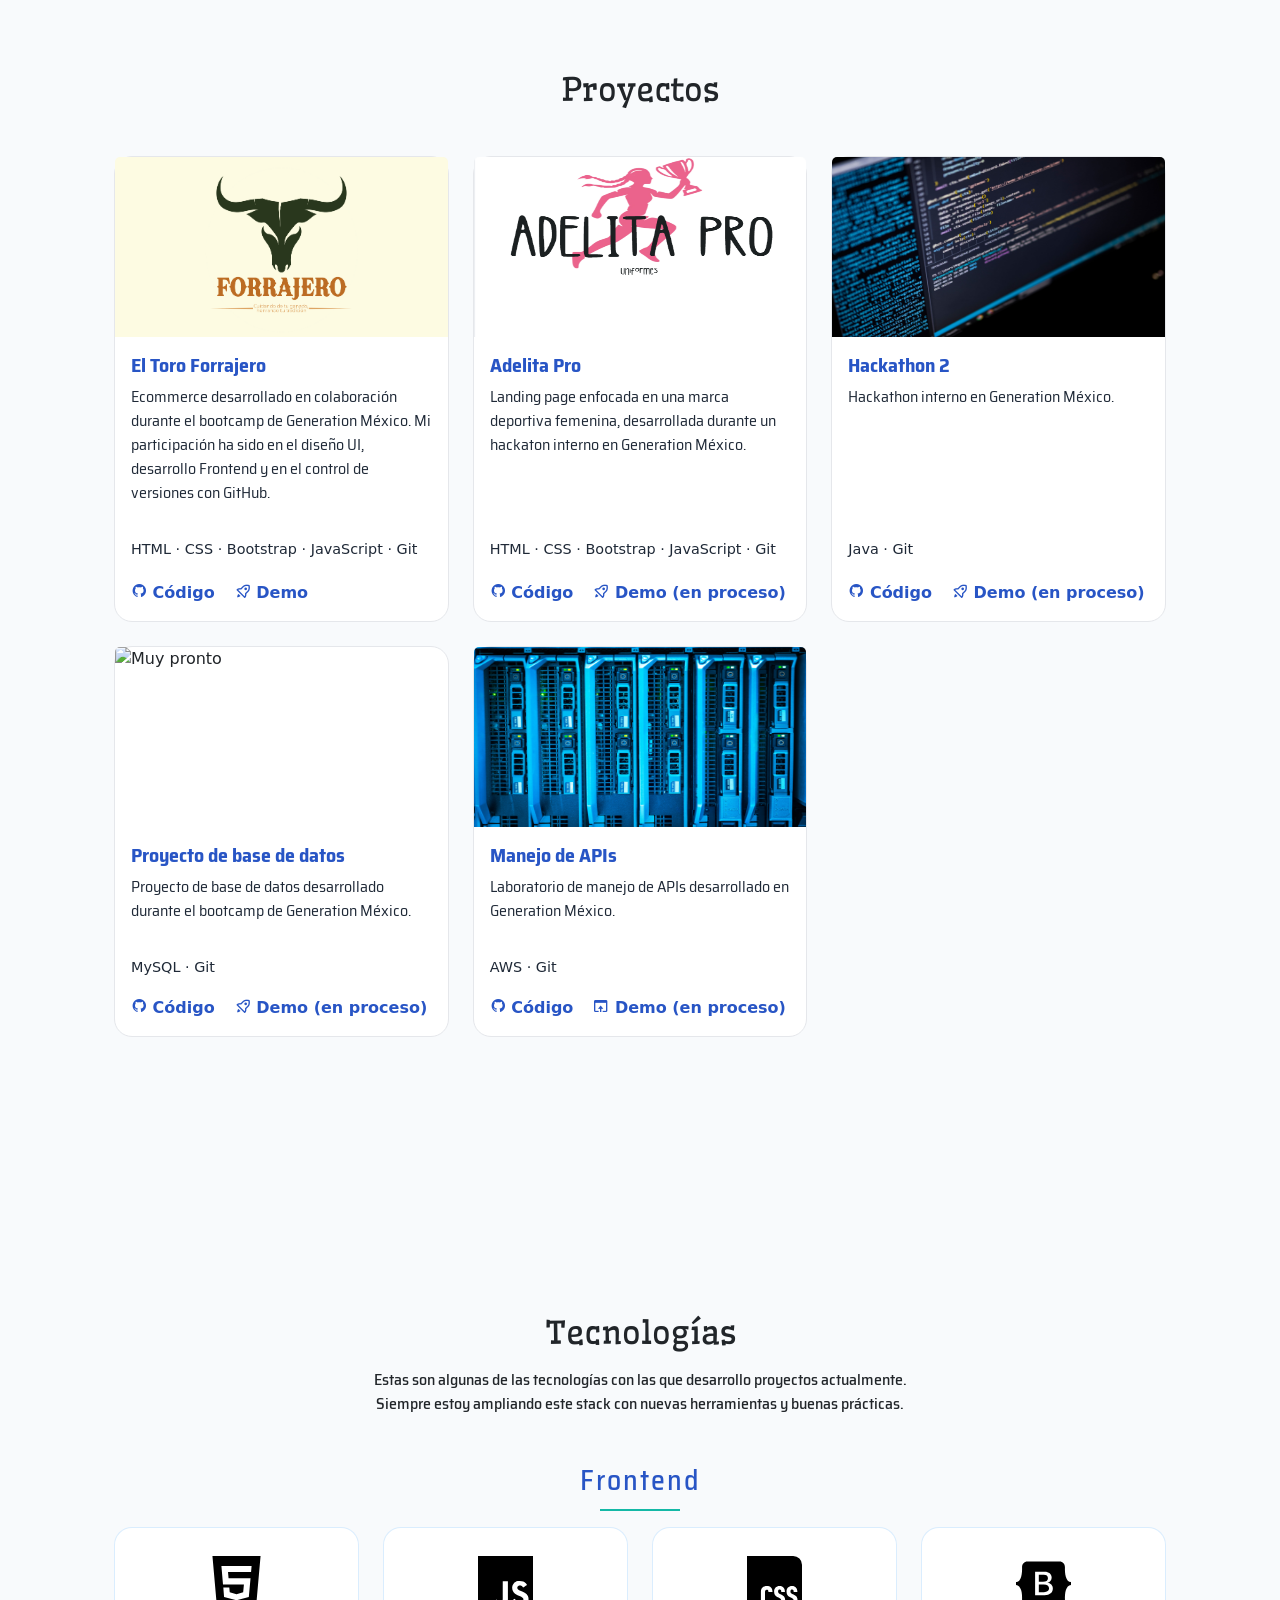
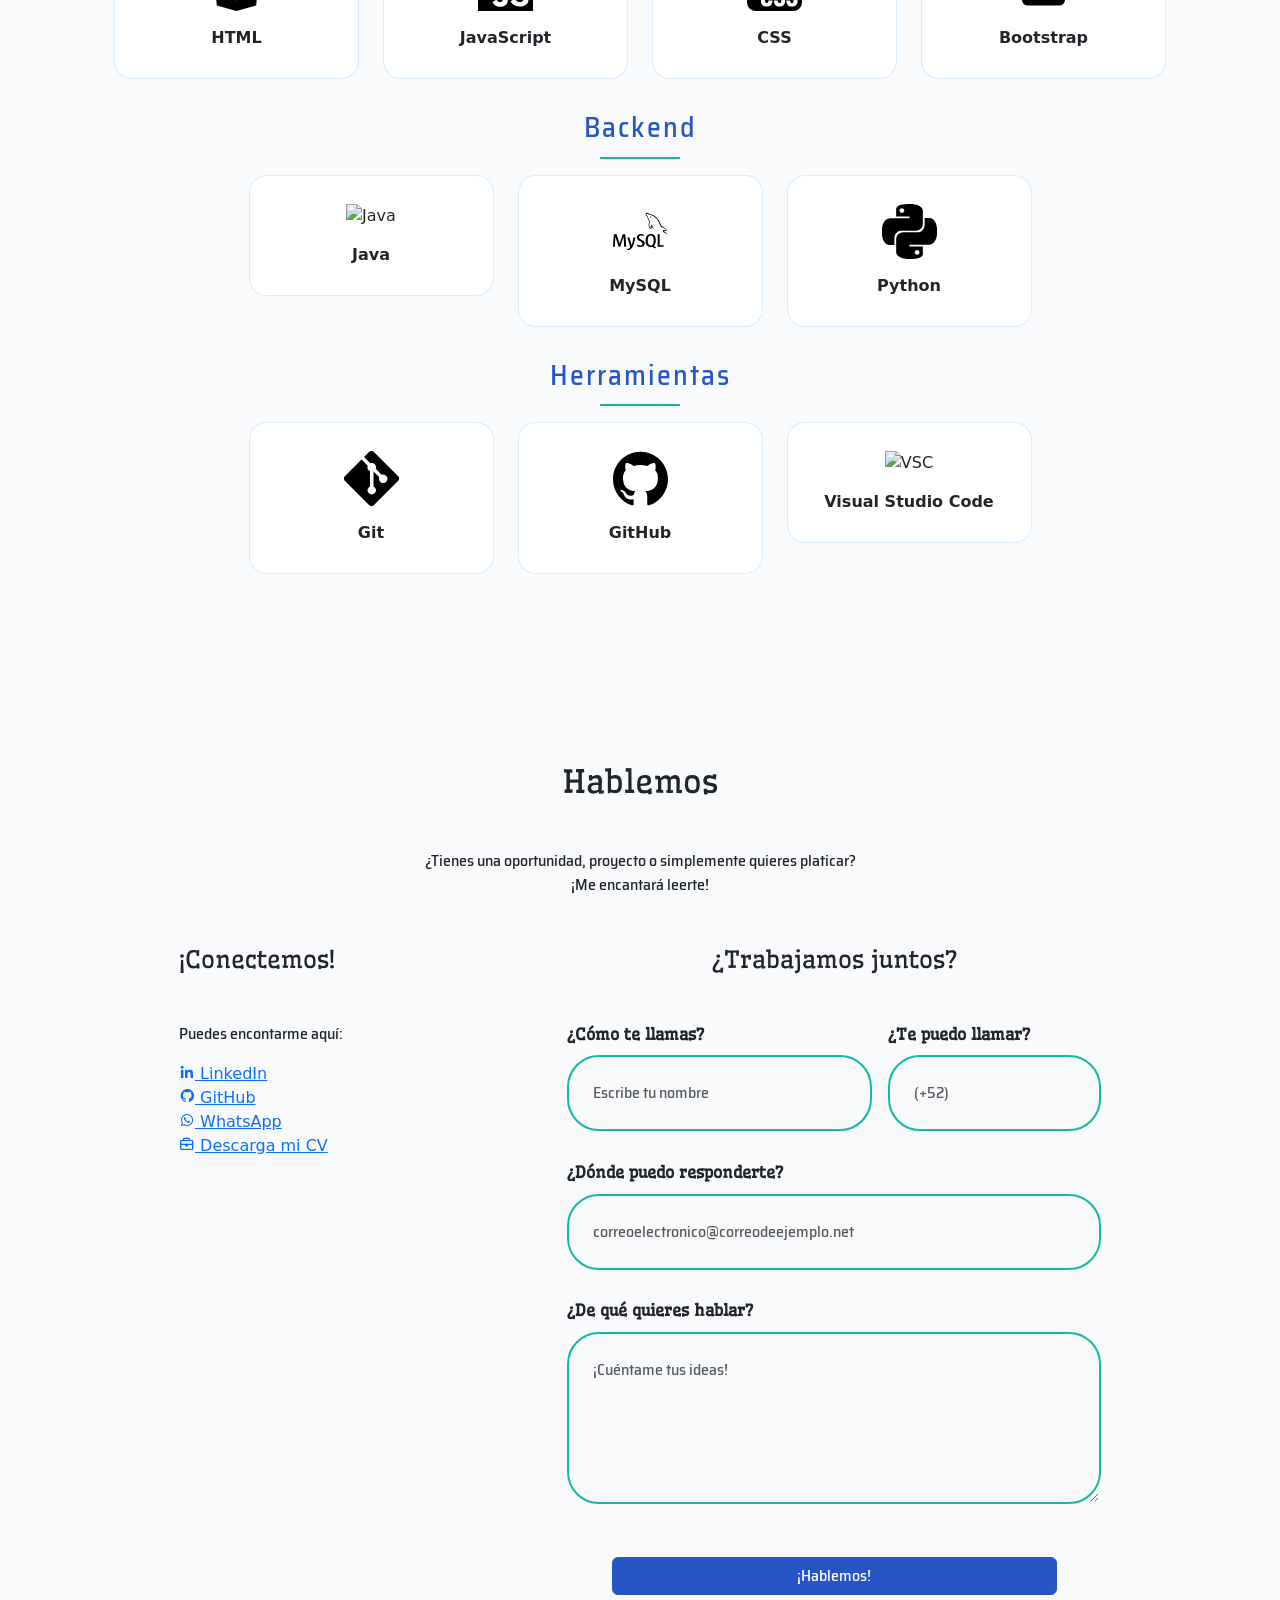
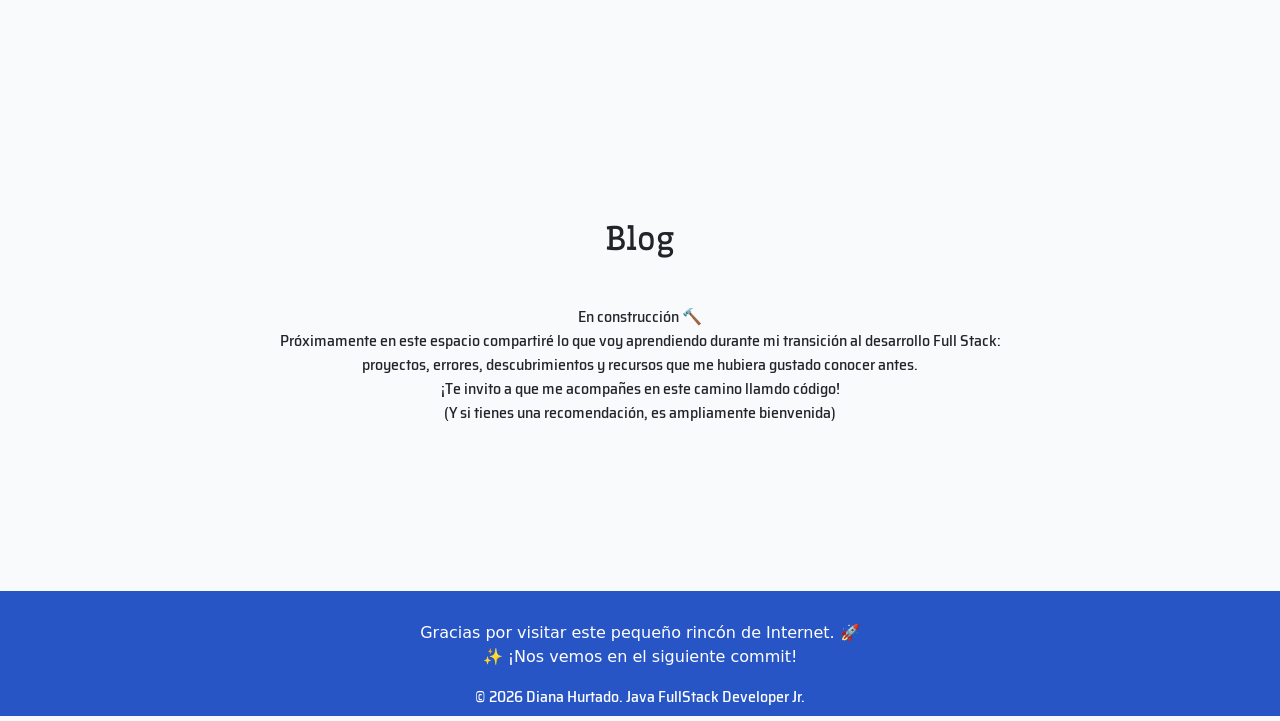
==== commit 626b55a9: "Minor fix: tipografía." ====
--- a/index.html
+++ b/index.html
@@ -424,7 +424,7 @@
                 <div class="row justify-content-center g-5">
                     <div class="col-lg-4">    
                         <h4 class="mb-5 cables">¡Conectemos!</h4>
-                        <p>Puedes encontarme aquí:</p>
+                        <p class="texto">Puedes encontarme aquí:</p>
 
                         <a href="www.linkedin.com/in/diana-laura-hurtado-baños">
                             <i class='bx bxl-linkedin'></i>
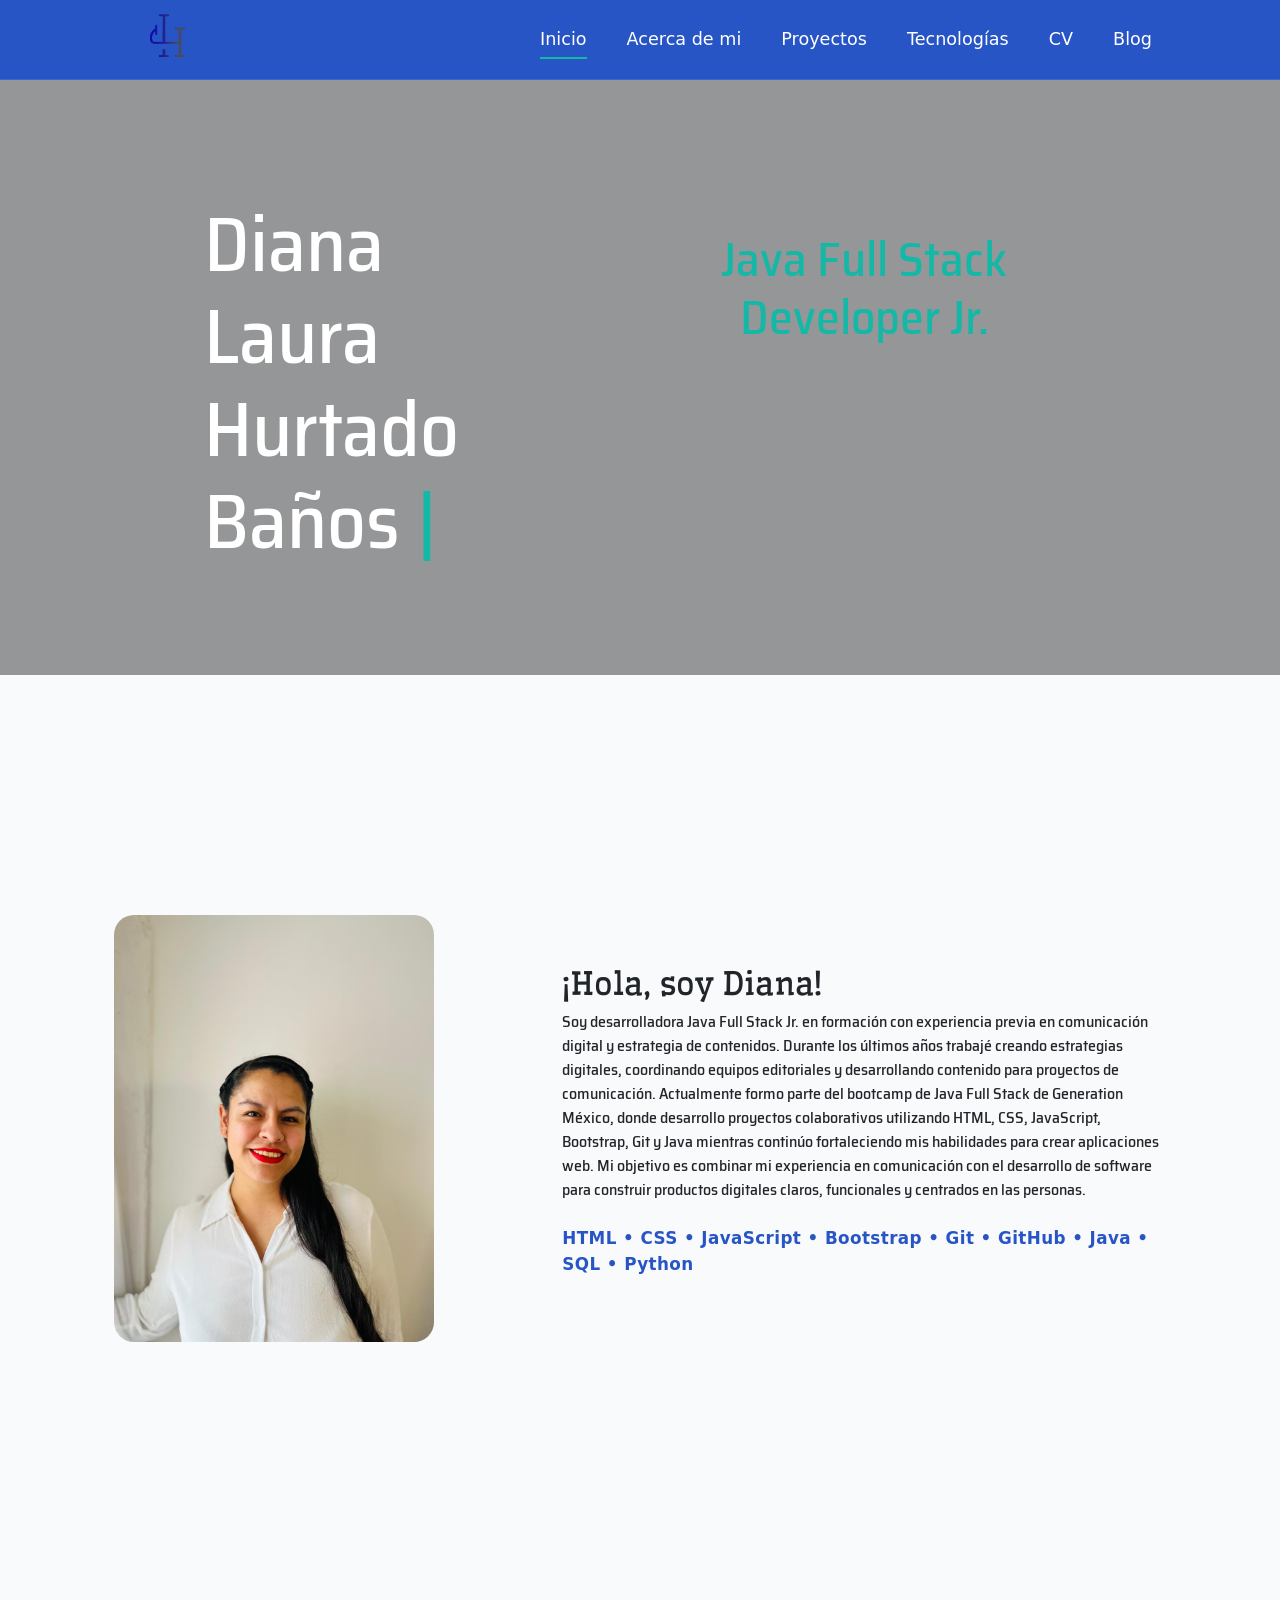
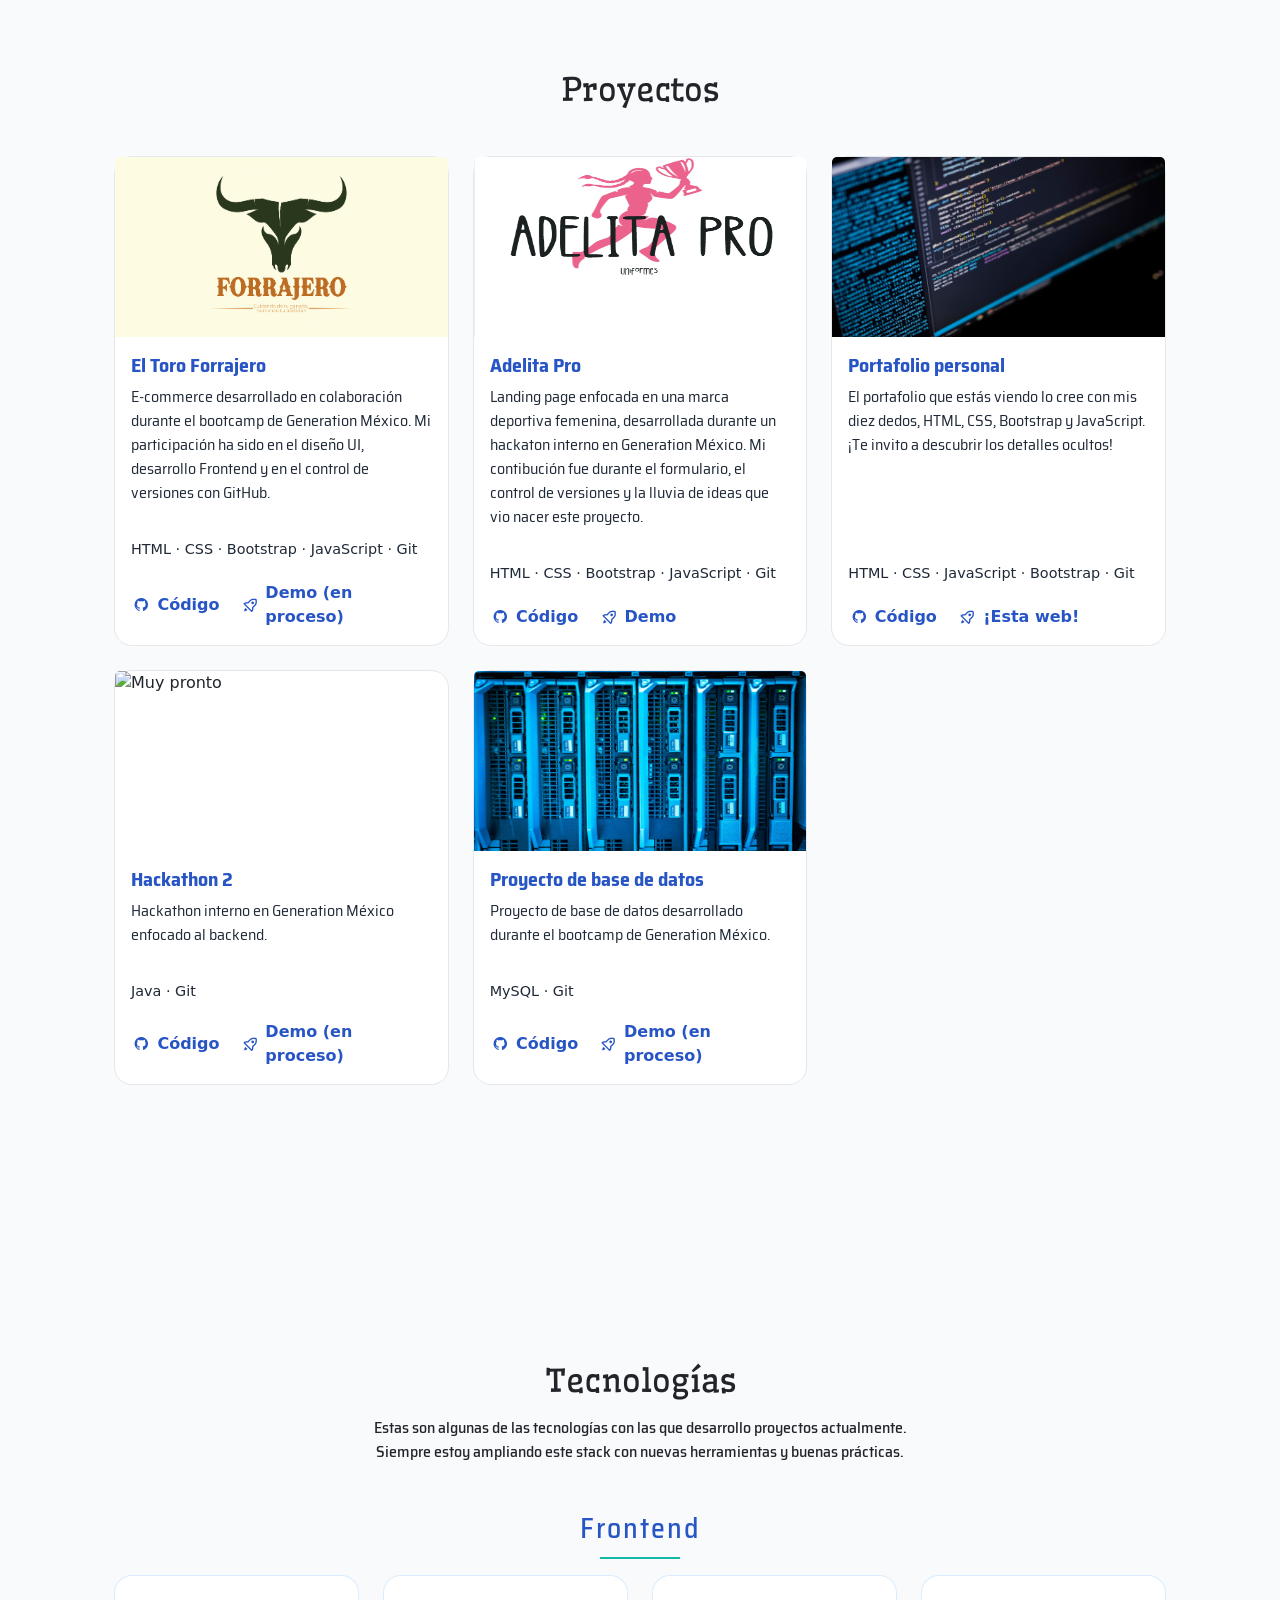
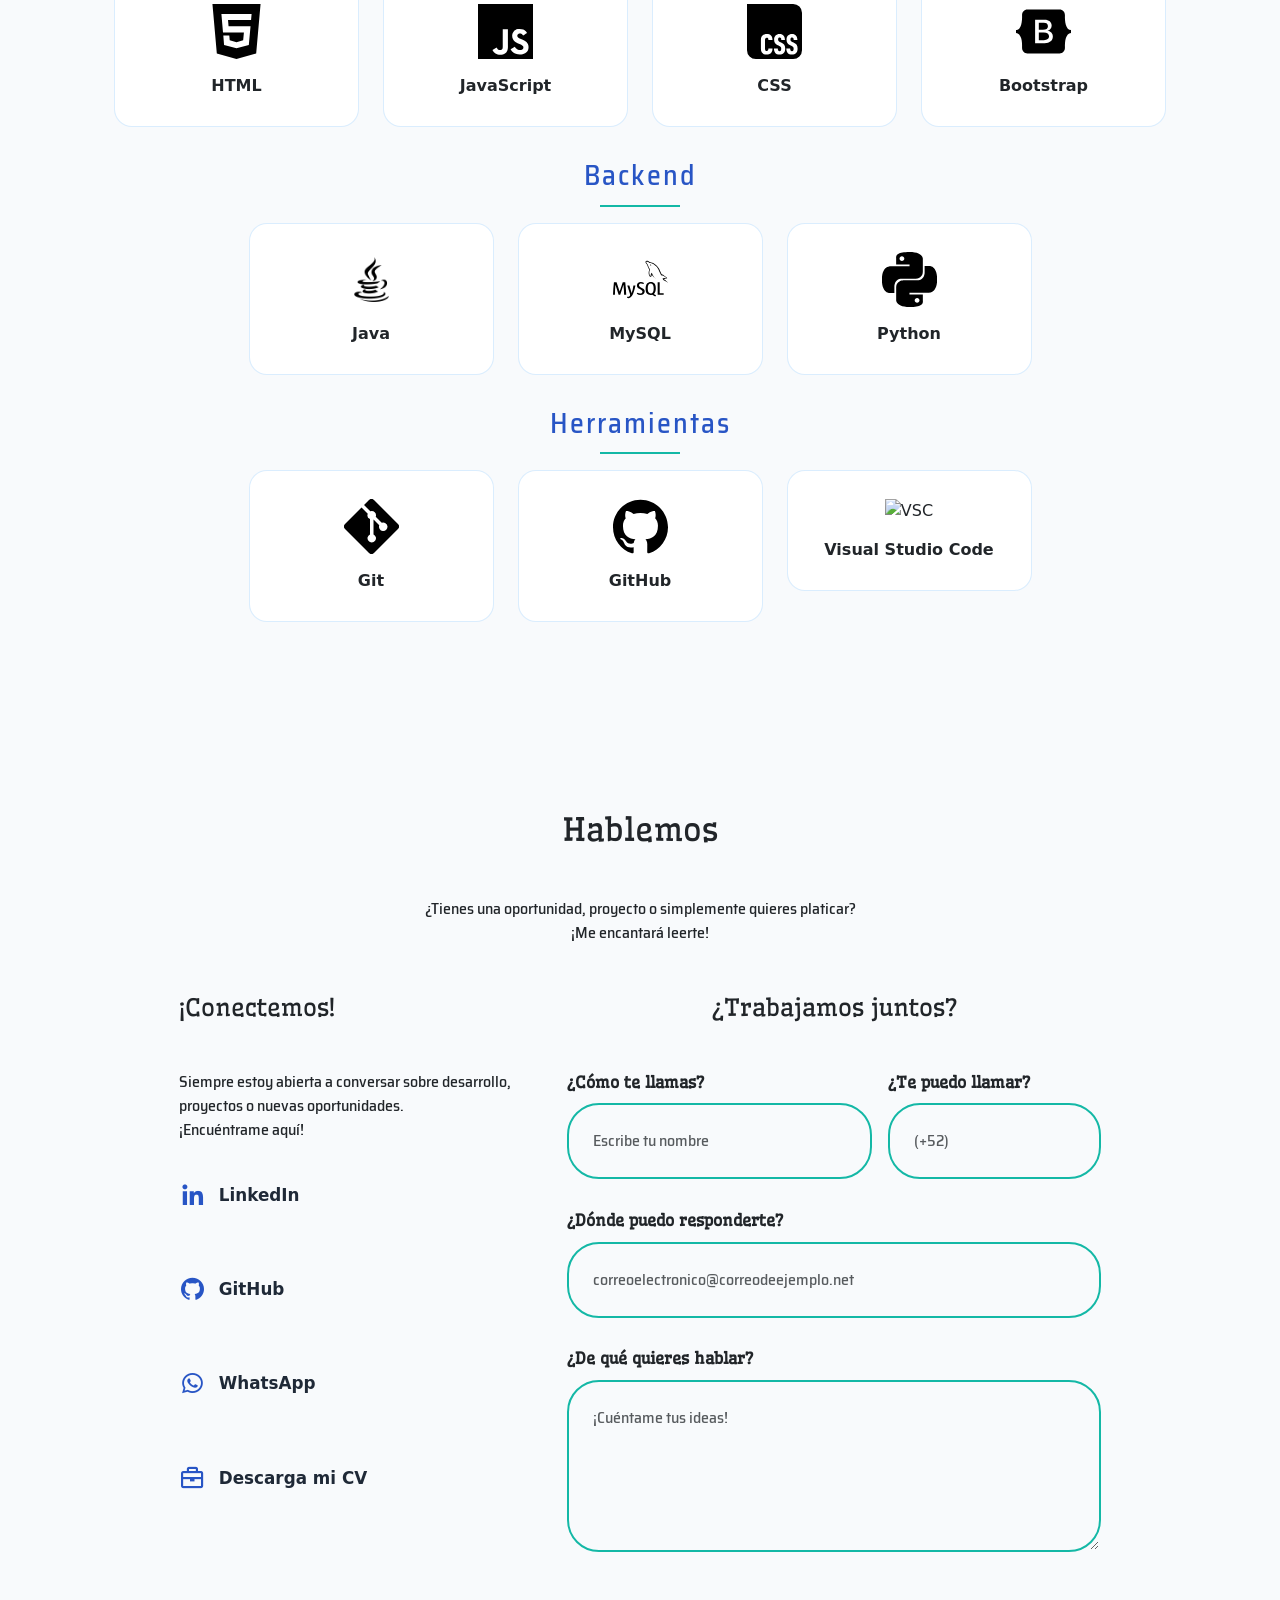
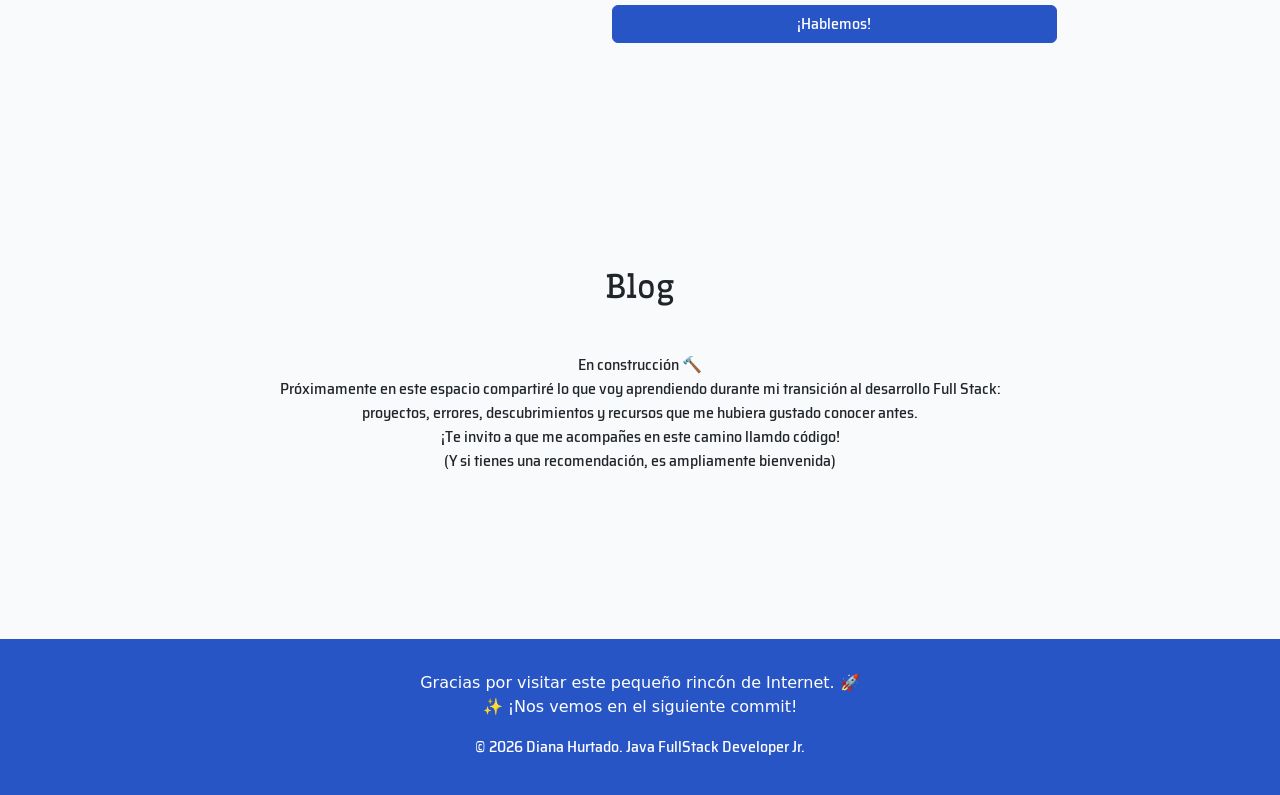
==== commit eb984da4: "Fix: Responsividad en dispositivos móviles, actualización de proyectos, detalles de diseño, correció" ====
--- a/index.html
+++ b/index.html
@@ -23,7 +23,7 @@
 <body style="background-color: var(--color-background);"> <!--floralwhite, ivory or seashell (mintcream?) its a safe choice, lightblue looks pretty too!! lightcyan might be good, powderblue puede ser, pero el verdeee Dx-->
     <header class="header">
         <a href="#hero" class="logo">
-            <img src="Audiovisual/MonogramaDH-noBG.png" href="#Inicio" width="120" height="120" class="logo img" alt="Monograma Diana Hurtado">
+            <img src="Audiovisual/Monograma-DH_noFondo.png" href="#Inicio" width="120" height="120" class="logo img" alt="Monograma Diana Hurtado">
         </a>
 
         <i class='bx bx-menu' id="menu-icon"></i>
@@ -111,7 +111,25 @@
                     para construir productos digitales claros, funcionales y centrados en las personas.
                 </p>
 
-                <p class="stack-preview">HTML • CSS • JavaScript • Bootstrap • Git • GitHub • Java • SQL • Python</p>
+                <p class="stack-preview">
+                    <span>HTML</span>
+                    •
+                    <span>CSS</span>
+                    •
+                    <span>JavaScript</span>
+                    •
+                    <span>Bootstrap</span>
+                    •
+                    <span>Git</span>
+                    •
+                    <span>GitHub</span>
+                    •
+                    <span>Java</span>
+                    •
+                    <span>SQL</span>
+                    •
+                    <span>Python</span>
+                </p>
             </div>
         </div>
     </div>
@@ -135,7 +153,7 @@
                             </h5>
 
                             <p class="card-text">
-                                Ecommerce desarrollado en colaboración durante el bootcamp de Generation México. Mi participación ha sido en el diseño UI, desarrollo Frontend y en el control de versiones con GitHub.
+                                E-commerce desarrollado en colaboración durante el bootcamp de Generation México. Mi participación ha sido en el diseño UI, desarrollo Frontend y en el control de versiones con GitHub.
                             </p>
 
                             <div class="mt-auto">
@@ -150,7 +168,7 @@
                                     </a>
                                     <a href="#">
                                         <i class='bx bx-rocket'></i>
-                                            Demo
+                                            Demo (en proceso)
                                     </a>
                                 </div>
                             </div>
@@ -172,7 +190,7 @@
                             </h5>
 
                             <p class="card-text">
-                                Landing page enfocada en una marca deportiva femenina, desarrollada durante un hackaton interno en Generation México.
+                                Landing page enfocada en una marca deportiva femenina, desarrollada durante un hackaton interno en Generation México. Mi contibución fue durante el formulario, el control de versiones y la lluvia de ideas que vio nacer este proyecto.
                             </p>
 
                             <div class="mt-auto">
@@ -185,9 +203,9 @@
                                         <i class='bx bxl-github'></i>
                                             Código
                                     </a>
-                                    <a href="#">
+                                    <a href="https://adelitapro.netlify.app/">
                                         <i class='bx bx-rocket'></i>
-                                            Demo (en proceso)
+                                            Demo
                                     </a>
                                 </div>
                             </div>
@@ -195,7 +213,7 @@
                     </div>
                 </div>
 
-                <!-- Hackathon 2 -->
+                <!-- Portafolio -->
                 <div class="col-md-6 col-lg-4">
                     <div class="card h-100 proyecto-card">
                         <img src="Audiovisual/Backend.jpg"
@@ -205,26 +223,26 @@
 
                         <div class="card-body d-flex flex-column">
                             <h5 class="card-title">
-                                Hackathon 2
+                                Portafolio personal
                             </h5>
 
                             <p class="card-text">
-                                Hackathon interno en Generation México.
+                                El portafolio que estás viendo lo cree con mis diez dedos, HTML, CSS, Bootstrap y JavaScript. ¡Te invito a descubrir los detalles ocultos!
                             </p>
 
                             <div class="mt-auto">    
                                 <div class="tech-stack">
-                                    Java · Git
+                                    HTML · CSS · JavaScript · Bootstrap · Git
                                 </div>
                                 
                                 <div class="proyecto-links">
-                                    <a href="#">
+                                    <a href="https://github.com/DianaH-314/Portafolio-personal-DH">
                                         <i class='bx bxl-github'></i>
                                             Código
                                     </a>
-                                    <a href="#">
+                                    <a href="#hero" class="rocket-home">
                                         <i class='bx bx-rocket'></i>
-                                            Demo (en proceso)
+                                            ¡Esta web!
                                     </a>
                                 </div>
                             </div>
@@ -232,7 +250,7 @@
                     </div>
                 </div>
 
-                <!-- Proyecto de base de datos -->
+                <!-- Hackathon 2 -->
                 <div class="col-md-6 col-lg-4">
                     <div class="card h-100 proyecto-card">
                         <img src="Audiovisual/DataBase.jpg"
@@ -242,16 +260,16 @@
 
                         <div class="card-body d-flex flex-column">
                             <h5 class="card-title">
-                                Proyecto de base de datos
+                                Hackathon 2
                             </h5>
 
                             <p class="card-text">
-                                Proyecto de base de datos desarrollado durante el bootcamp de Generation México.
+                                Hackathon interno en Generation México enfocado al backend.
                             </p>
 
                             <div class="mt-auto">
                                 <div class="tech-stack">
-                                    MySQL · Git
+                                    Java · Git
                                 </div>
 
                                 <div class="mt-auto proyecto-links">
@@ -269,7 +287,7 @@
                     </div>
                 </div>
 
-                <!-- Proyecto de API (lab 12!!!) -->
+                <!-- Proyecto de bases de datos -->
                 <div class="col-md-6 col-lg-4">
                     <div class="card h-100 proyecto-card">
                         <img src="Audiovisual/APIs.jpg"
@@ -279,16 +297,16 @@
 
                         <div class="card-body d-flex flex-column">
                             <h5 class="card-title">
-                                Manejo de APIs
+                                Proyecto de base de datos
                             </h5>
 
                             <p class="card-text">
-                                Laboratorio de manejo de APIs desarrollado en Generation México.
+                                Proyecto de base de datos desarrollado durante el bootcamp de Generation México.
                             </p>
 
                             <div class="mt-auto"></div>
                                 <div class="tech-stack">
-                                    AWS · Git
+                                    MySQL · Git
                                 </div>
 
                                 <div class="mt-auto proyecto-links">
@@ -297,7 +315,7 @@
                                             Código
                                     </a>
                                     <a href="#">
-                                        <i class='bx bx-window-open'></i>
+                                        <i class='bx bx-rocket'></i>
                                             Demo (en proceso)
                                     </a>
                                 </div>
@@ -363,7 +381,7 @@
             <div class="row g-4 justify-content-center">
                 <div class="col-6 col-md-4 col-lg-3">
                     <div class="tech-item">
-                        <img src="https://cdn.jsdelivr.net/gh/devicons/devicon@latest/icons/java/java-plain.svg" alt="Java">
+                        <img src="Audiovisual/Java2.png" alt="Java">
                         <span>Java</span>
                     </div>
                 </div>
@@ -424,29 +442,36 @@
                 <div class="row justify-content-center g-5">
                     <div class="col-lg-4">    
                         <h4 class="mb-5 cables">¡Conectemos!</h4>
-                        <p class="texto">Puedes encontarme aquí:</p>
-
-                        <a href="www.linkedin.com/in/diana-laura-hurtado-baños">
+                        <p class="texto">Siempre estoy abierta a conversar sobre desarrollo,
+                        proyectos o nuevas oportunidades.
+                        <br>
+                        ¡Encuéntrame aquí!</p>
+
+                        <br>
+                        <a class="contact-link" href="www.linkedin.com/in/diana-laura-hurtado-baños">
                             <i class='bx bxl-linkedin'></i>
                                 LinkedIn
                         </a>
-
-                        <br>
-                        <a href="https://github.com/DianaH-314">
+                        <br>
+
+                        <br>
+                        <a class="contact-link" href="https://github.com/DianaH-314">
                             <i class='bx bxl-github'></i>
                                 GitHub
                         </a>
-
-                        <br>
-                        <a href="https://wa.me/525611743254"
+                        <br>
+
+                        <br>
+                        <a class="contact-link" href="https://wa.me/525611743254"
                         target="_blank"
                         class="contact-link">
                             <i class='bx bxl-whatsapp'></i>
                             WhatsApp
                         </a>
+                        <br>
                         
                         <br>
-                        <a href="Audiovisual/Diana Laura Hurtado Baños - CV.pdf">
+                        <a class="contact-link" href="Audiovisual/Diana Laura Hurtado Baños - CV.pdf">
                             <i class='bx bx-briefcase'></i>
                             Descarga mi CV
                         </a>
--- a/style.css
+++ b/style.css
@@ -88,7 +88,7 @@
     top: 0;
     left: 0;
     width: 100%;
-    padding: 1.3rem 10%;
+    padding: .6rem 10%;
 
     background: var(--color-primary);
     border-bottom: 1px solid rgba(255, 255, 255, 0.1);
@@ -106,7 +106,7 @@
     backdrop-filter: blur(15px);
     -webkit-backdrop-filter: blur(15px);
     border-bottom: 1px solid rgba(27, 32, 33, 0.1);
-    padding: 1rem 10%;
+    padding: .5rem 10%;
 }
 
 .logo {
@@ -118,6 +118,19 @@
     height: 72px;
     max-height: 60px;
     width: auto;
+    transition:
+        transform .35s ease,
+        filter .35s ease;
+}
+
+.logo:hover img{
+    transform:scale(1.03);
+    filter:drop-shadow(0 0 8px var(--color-border));
+    /*drop-shadow sigue la silueta de la imagen!*/
+}
+
+.header.cambio-fondo .logo:hover img{
+    filter:drop-shadow(0 0 6px rgba(37,99,235,.35));
 }
 
 .navbar a {
@@ -358,11 +371,22 @@
 }
 
 .stack-preview{
-font-size:1.05rem;
-color:var(--color-primary);
-font-weight:600;
-letter-spacing:.4px;
-margin-top:1.5rem;
+    font-size:1.05rem;
+    color:var(--color-primary);
+    font-weight:600;
+    letter-spacing:.4px;
+    margin-top:1.5rem;
+}
+
+.stack-preview span{
+    display:inline-block;
+    transition:.25s ease;
+    cursor:default;
+}
+
+.stack-preview span:hover{
+    color:var(--color-secondary);
+    transform:translateY(-3px);
 }
 
 /* ===============================
@@ -427,15 +451,32 @@
 }
 
 .proyecto-links a{
+    display: inline-flex;
+    align-items: center;
     text-decoration:none;
     color:var(--color-primary);
     font-weight:600;
-    transition:.3s ease;
+    transition:.3s ease, color .3s ease;
+}
+
+.proyecto-links a i{
+    display:inline-block;
+    width:1.3rem;
+    text-align:center;
+    margin-right:.35rem;
 }
 
 .proyecto-links a:hover{
     color:var(--color-secondary);
     transform:translateY(-3px);
+}
+
+.rocket-home i{
+    transition:transform .7s ease;
+}
+
+.rocket-home:hover i{
+    transform:rotate(360deg);
 }
 
 /*================================================
@@ -496,9 +537,37 @@
 }
 
 /*================================================
-                Formulario
+                Hablemos
 ==================================================*/
-
+/*Links*/
+.contact-link{
+    display:flex;
+    align-items:center;
+    gap:.8rem;
+    text-decoration:none;
+    color:var(--color-dark);
+    font-weight:600;
+    font-size:1.05rem;
+    margin-bottom:1.2rem;
+    transition:.3s ease;
+}
+
+.contact-link i{
+    font-size:1.7rem;
+    color:var(--color-primary);
+    transition:.3s ease;
+}
+
+.contact-link:hover{
+    color:var(--color-primary);
+    transform:translateX(6px);
+}
+
+.contact-link:hover i{
+    color:var(--color-secondary);
+}
+
+/*Formulario*/
 .formulario-contacto label{
     font-family: "Wellfleet", serif;
     font-weight: 400;
@@ -538,16 +607,15 @@
                     Footer
 ==================================================*/
 .footer-container{
-    height: 100px;
+    padding-inline:1rem;
 }
 
 .footer {
     background-color: var(--color-primary);
     color: var(--color-white);
-    height: 125px;
     width: 100% !important;
     /* Fuerza el ancho completo */
-    padding: 30px 0;
+    padding:2rem 0;
     margin-top: 50px;
 }
 
@@ -601,6 +669,12 @@
     display:flex;
     flex-direction:column;
     gap:1rem;
+    align-items:center;
+}
+
+.hero-buttons .btn{
+    width:100%;
+    max-width:280px;
 }
 
 /*Sobre mi*/
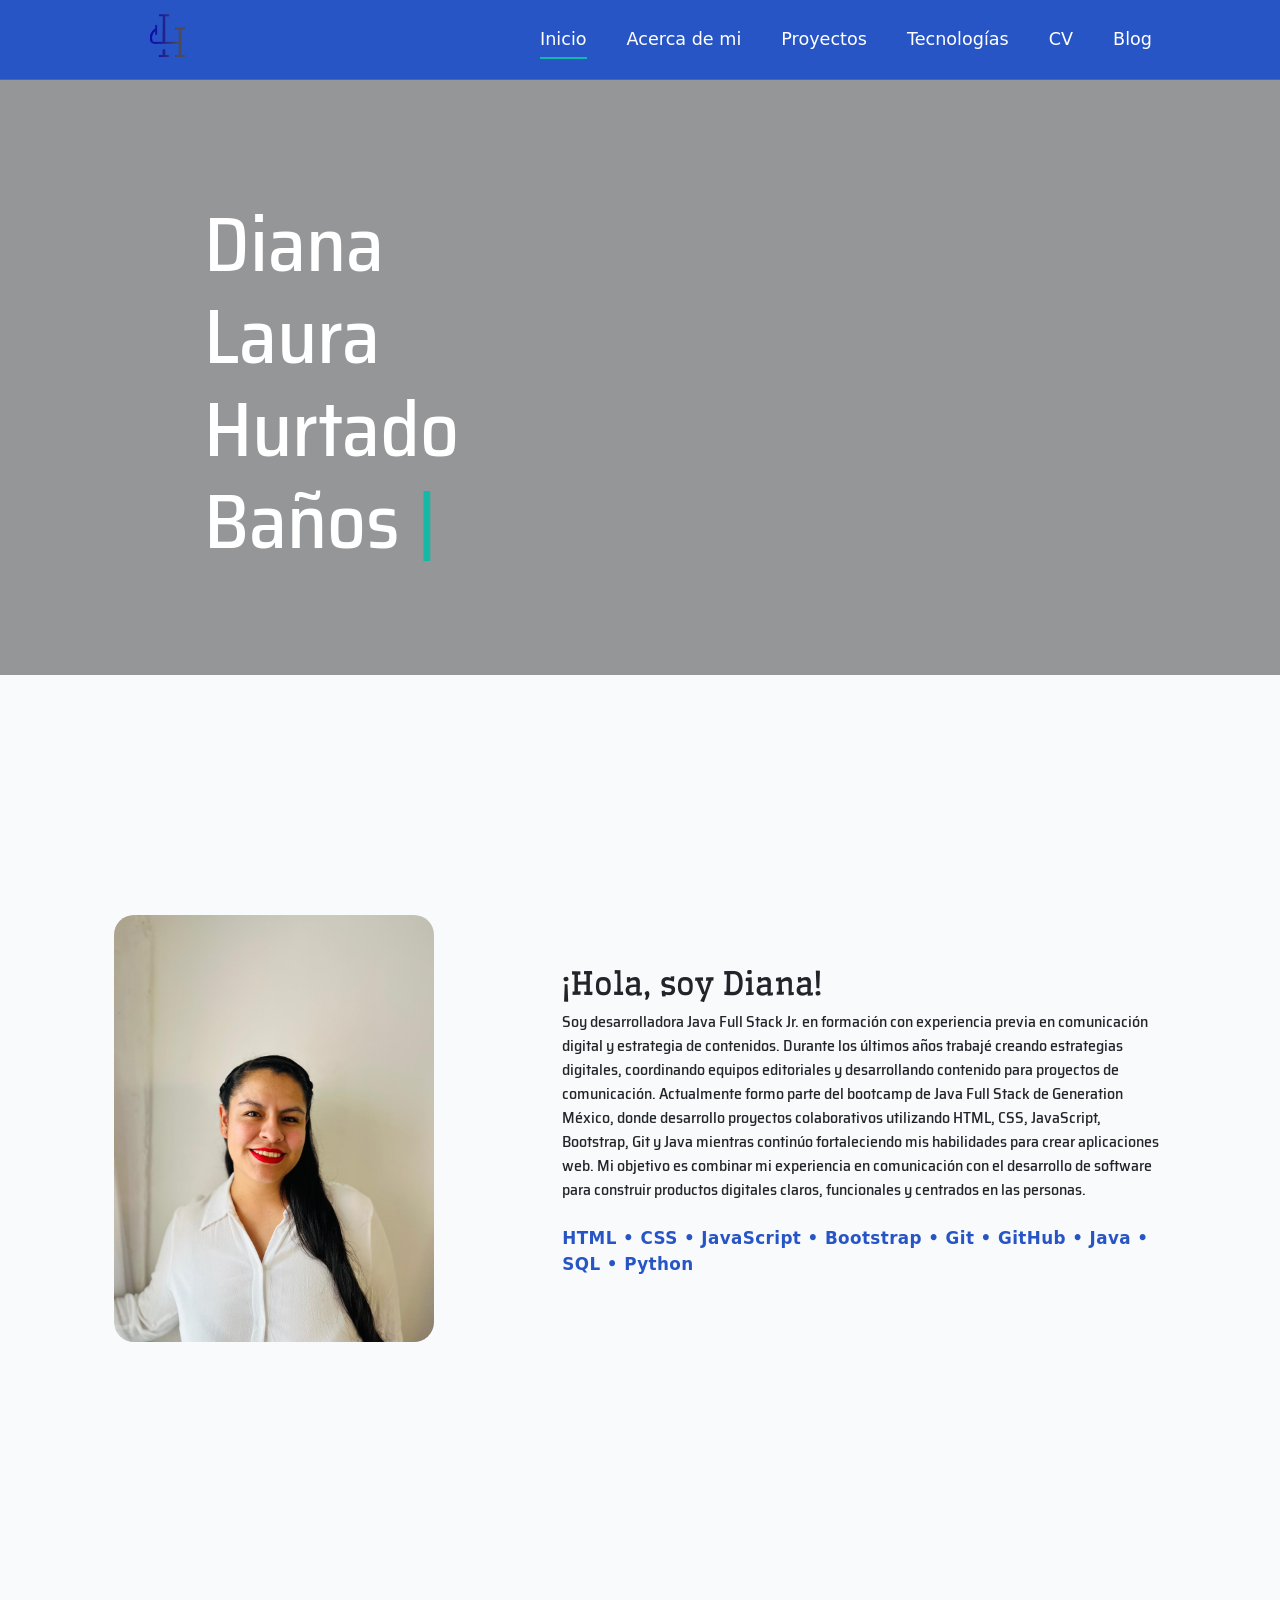
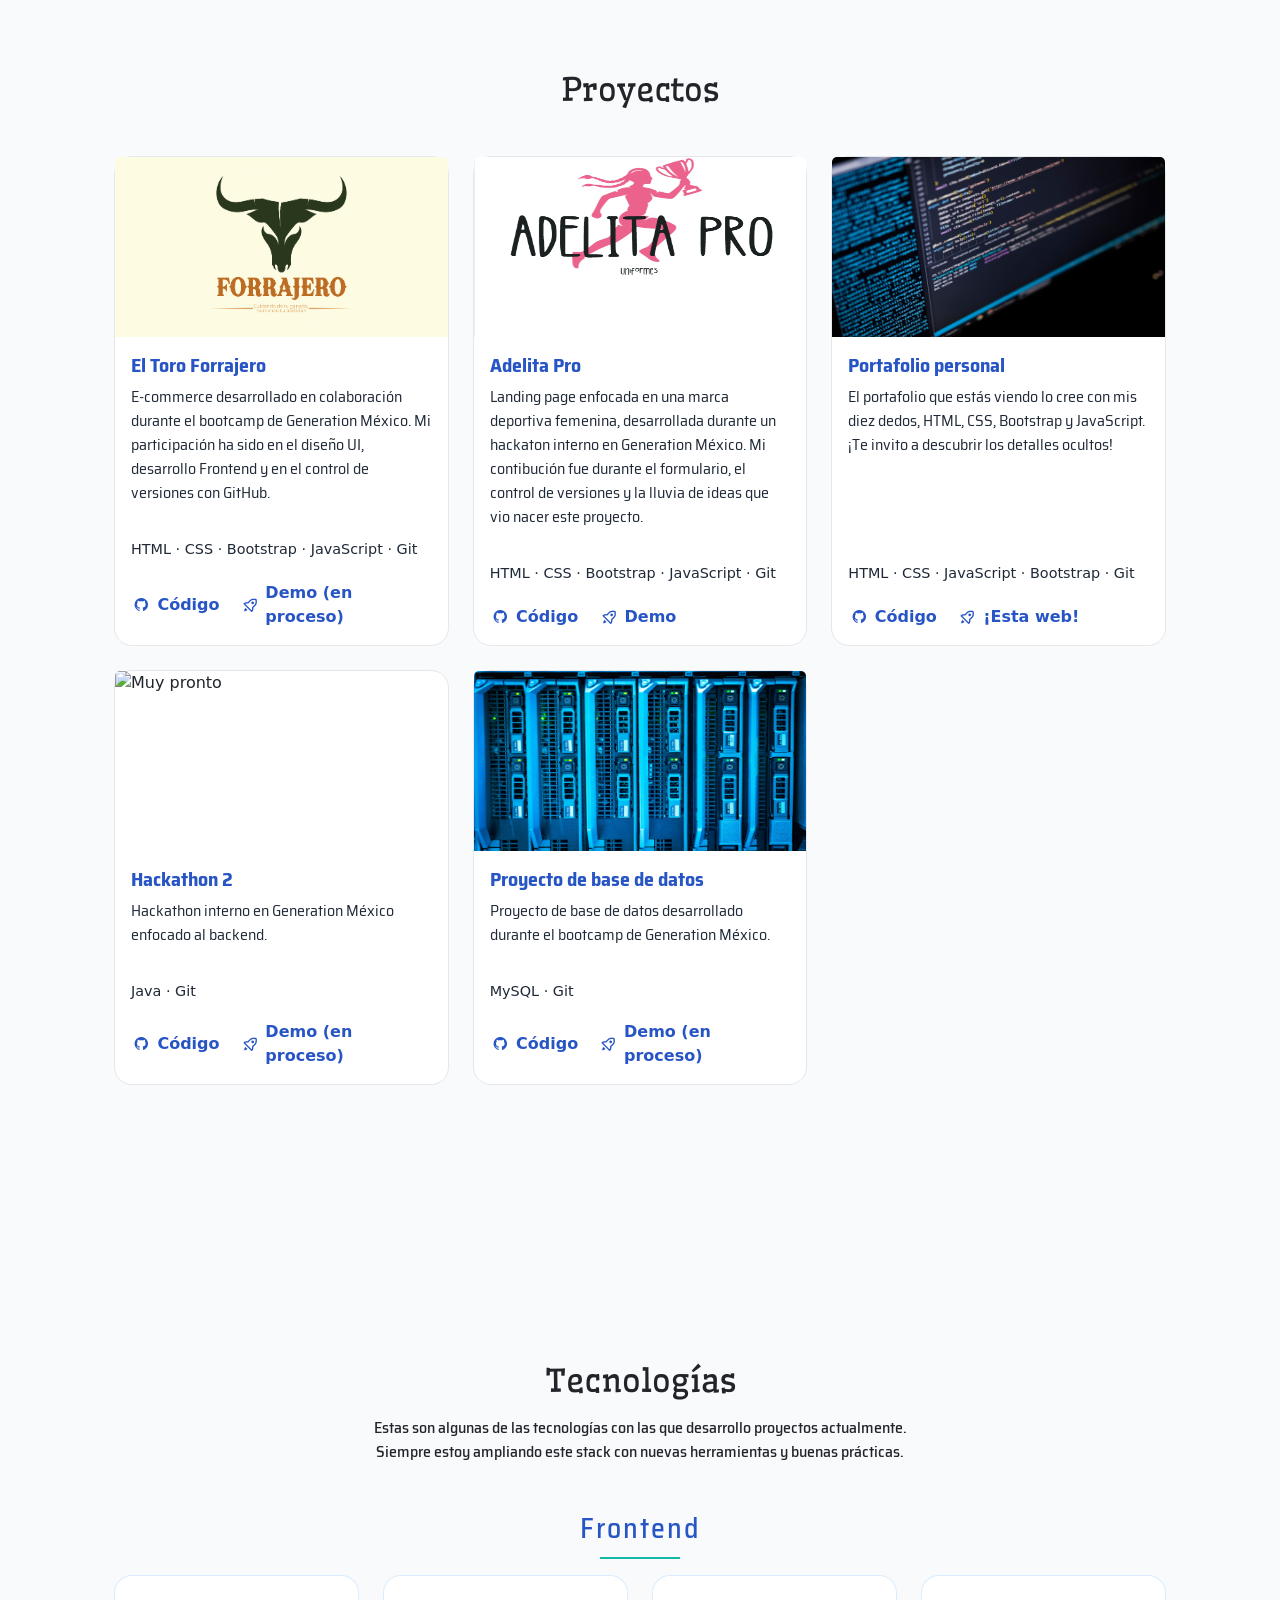
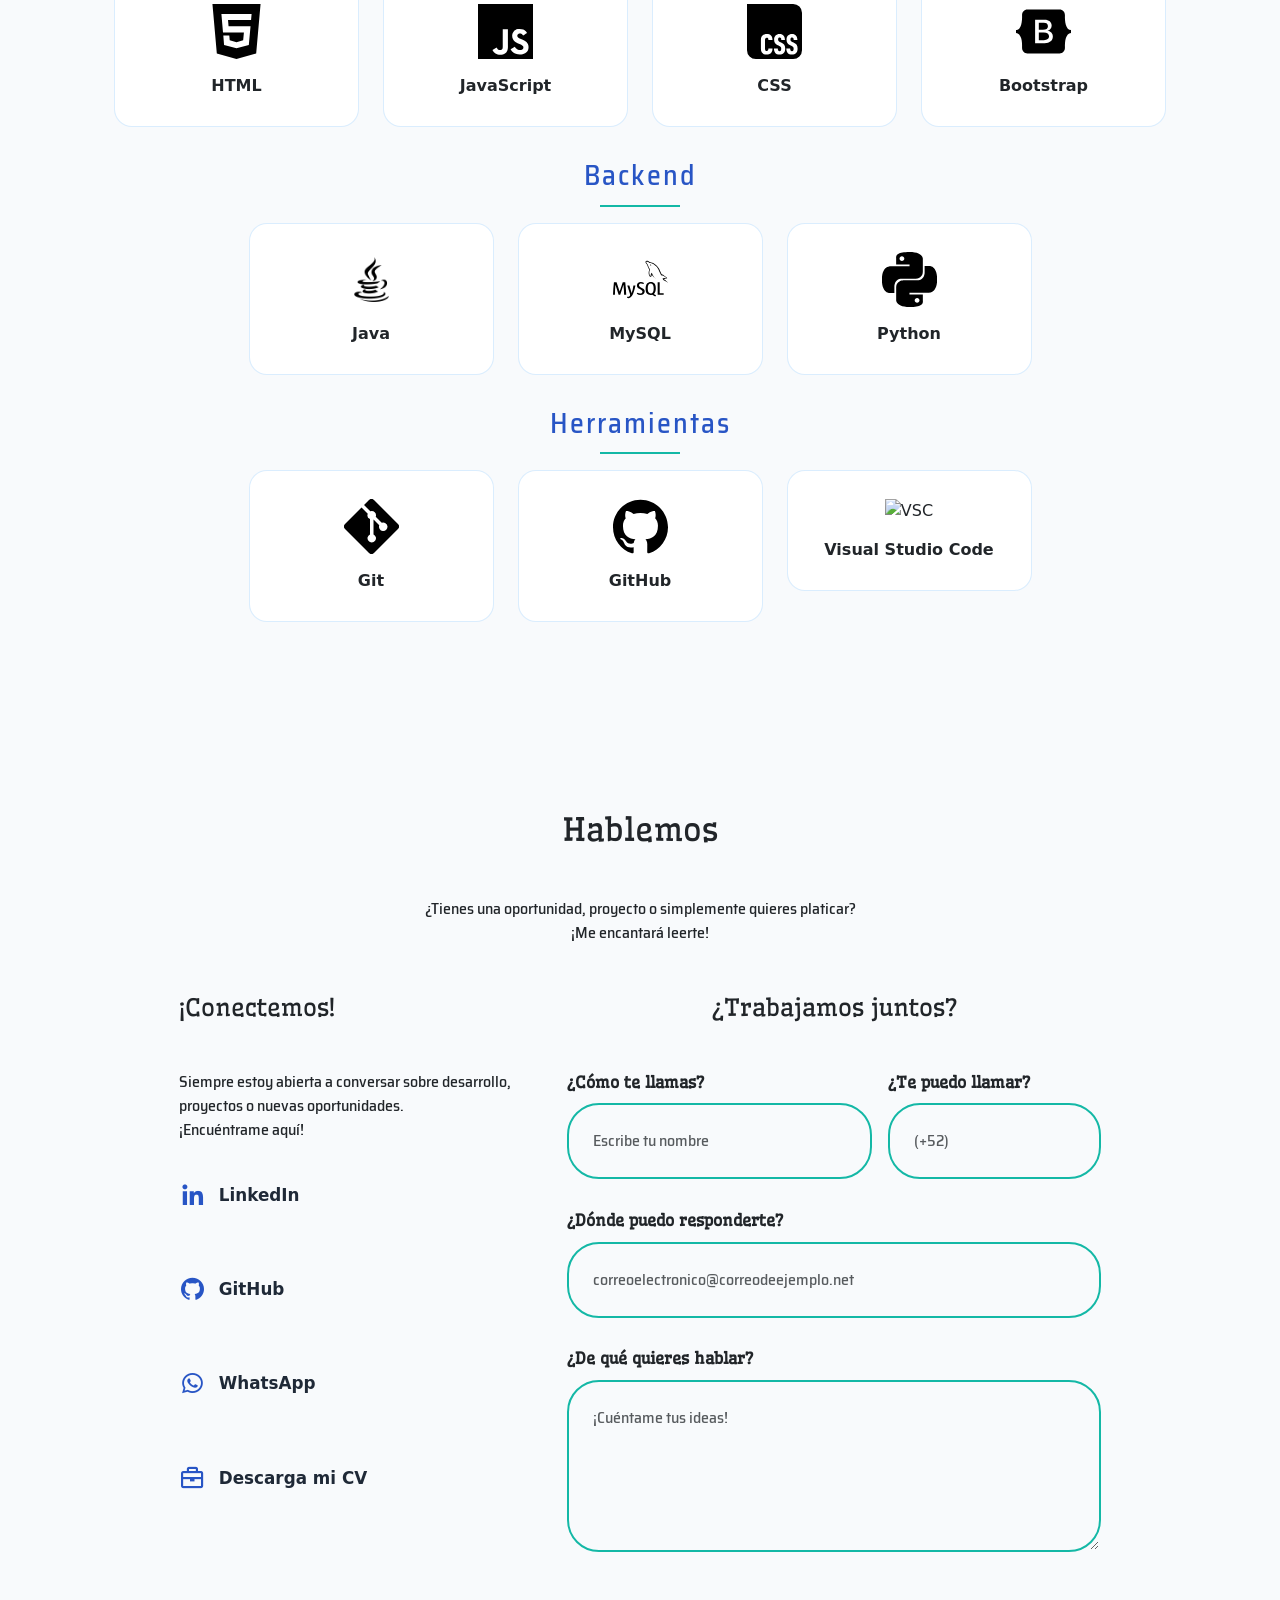
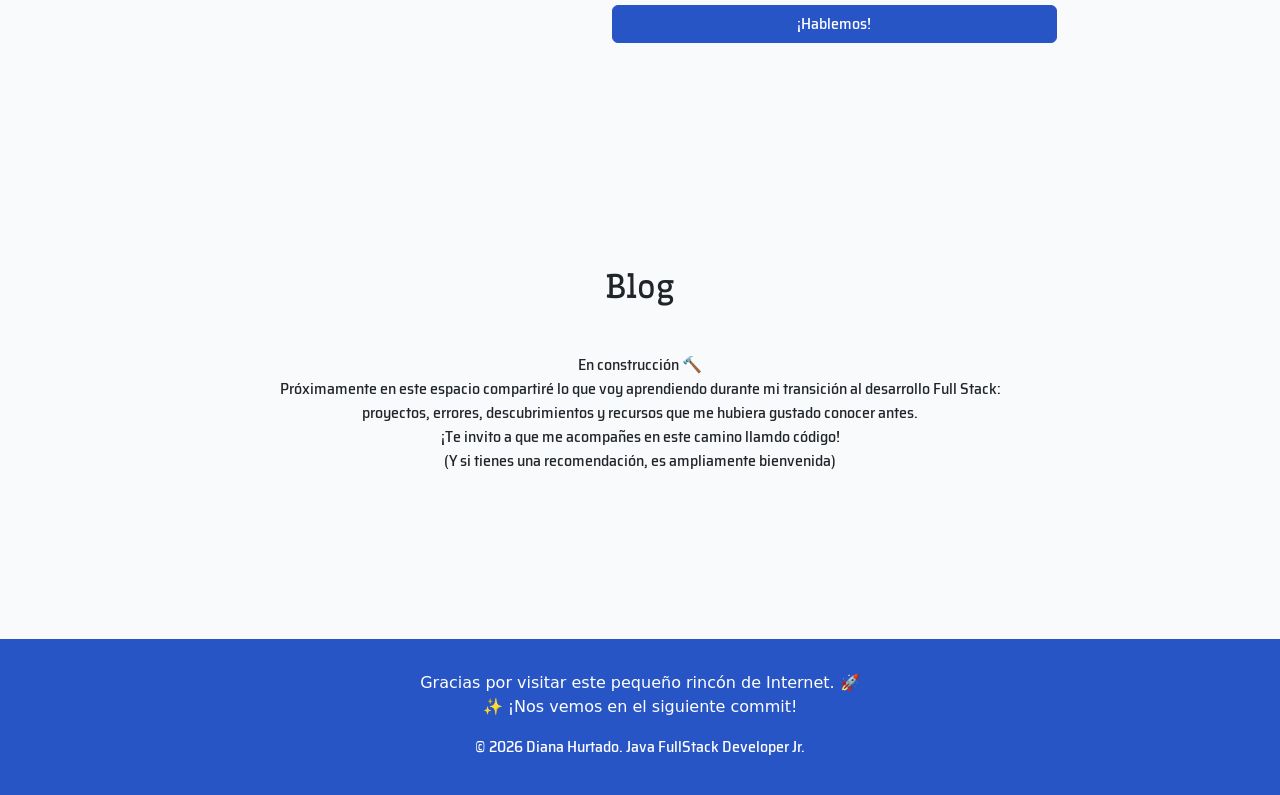
==== commit 9d3e052c: "Fix: link a LinkedIn; Feature: los links se abren en otra pestaña." ====
--- a/index.html
+++ b/index.html
@@ -4,7 +4,7 @@
 <head>
     <meta charset="UTF-8">
     <meta name="viewport" content="width=device-width, initial-scale=1.0">
-    <title>Diana Hurtado | Portafolio en construcción 🔨✨</title>
+    <title>Diana Hurtado | Portafolio personal</title>
     <!--Link a Bootstrap-->
     <link href="https://cdn.jsdelivr.net/npm/bootstrap@5.3.8/dist/css/bootstrap.min.css" rel="stylesheet"
         integrity="sha384-sRIl4kxILFvY47J16cr9ZwB07vP4J8+LH7qKQnuqkuIAvNWLzeN8tE5YBujZqJLB" crossorigin="anonymous">
@@ -448,14 +448,14 @@
                         ¡Encuéntrame aquí!</p>
 
                         <br>
-                        <a class="contact-link" href="www.linkedin.com/in/diana-laura-hurtado-baños">
+                        <a href="https://www.linkedin.com/in/diana-laura-hurtado-baños" class="contact-link" target="_blank">
                             <i class='bx bxl-linkedin'></i>
                                 LinkedIn
                         </a>
                         <br>
 
                         <br>
-                        <a class="contact-link" href="https://github.com/DianaH-314">
+                        <a class="contact-link" href="https://github.com/DianaH-314" target="_blank">
                             <i class='bx bxl-github'></i>
                                 GitHub
                         </a>
@@ -471,7 +471,7 @@
                         <br>
                         
                         <br>
-                        <a class="contact-link" href="Audiovisual/Diana Laura Hurtado Baños - CV.pdf">
+                        <a class="contact-link" href="Audiovisual/Diana Laura Hurtado Baños - CV.pdf" target="_blank">
                             <i class='bx bx-briefcase'></i>
                             Descarga mi CV
                         </a>
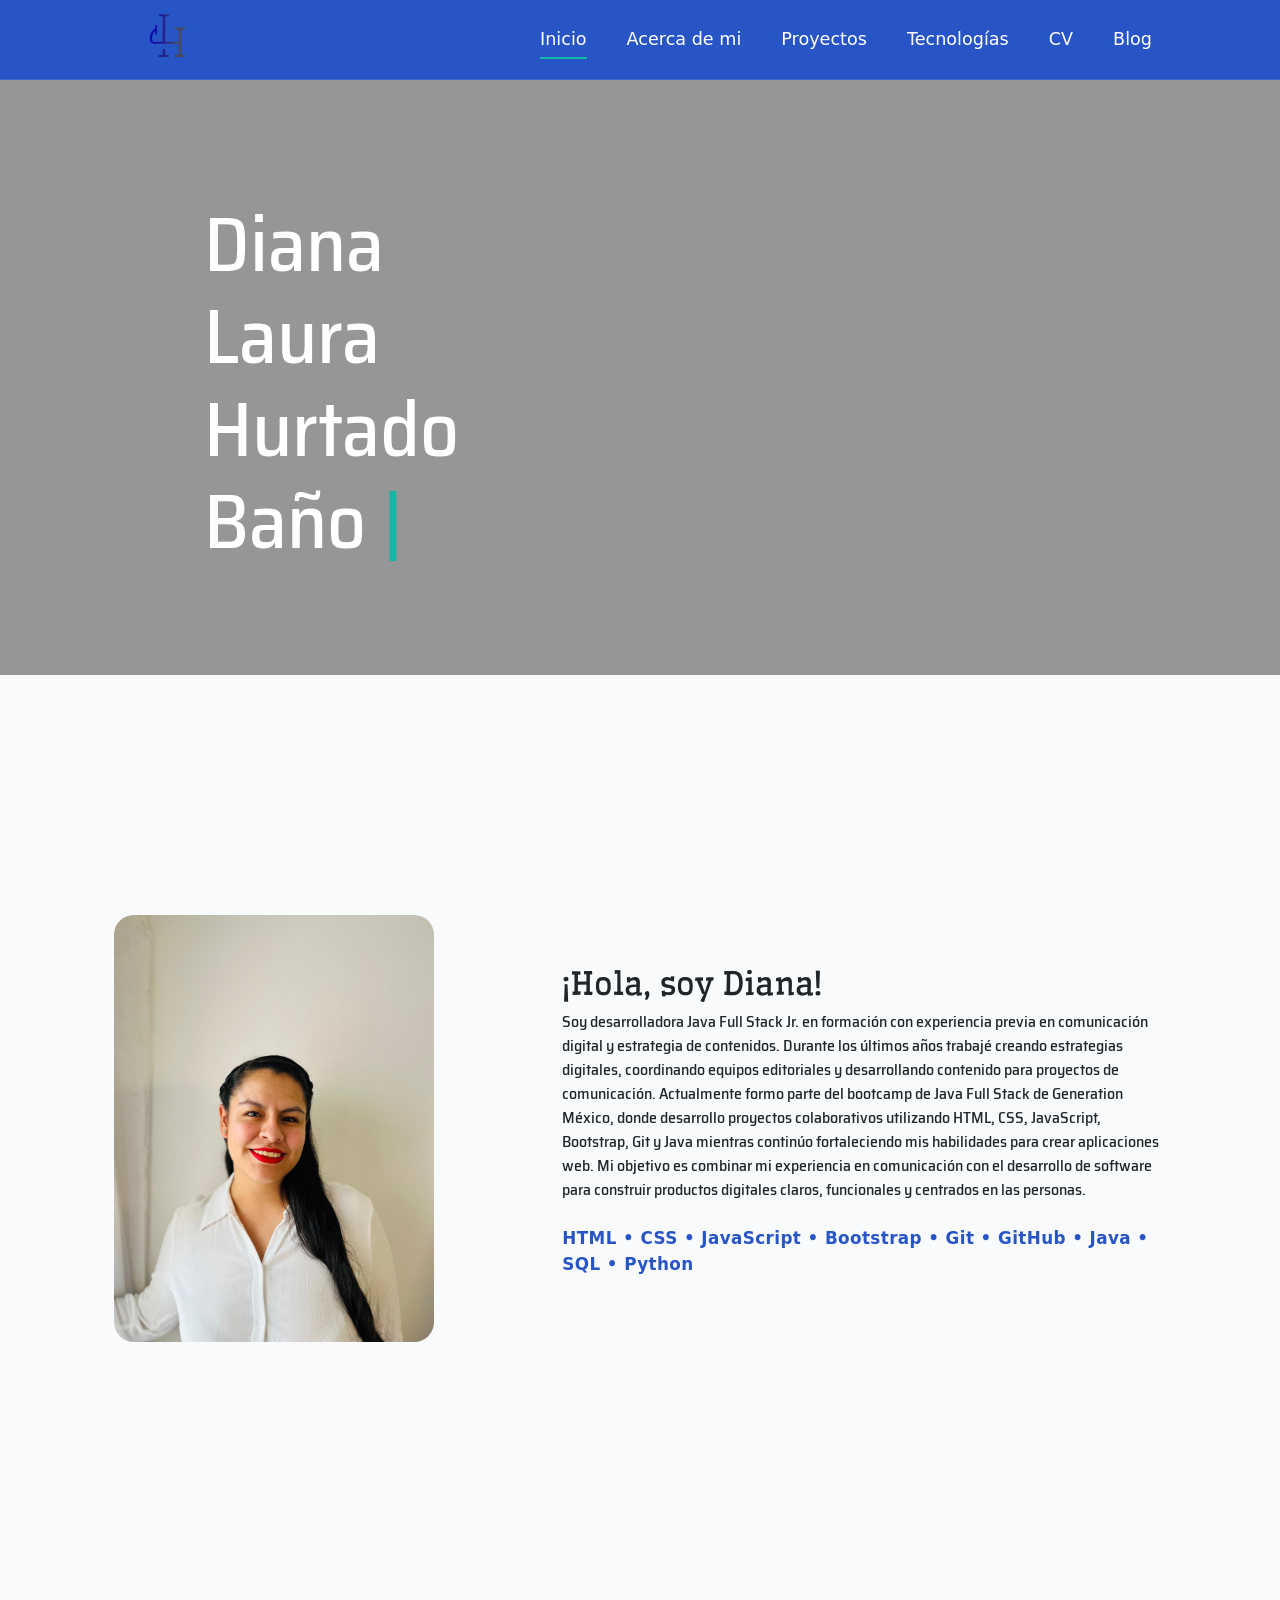
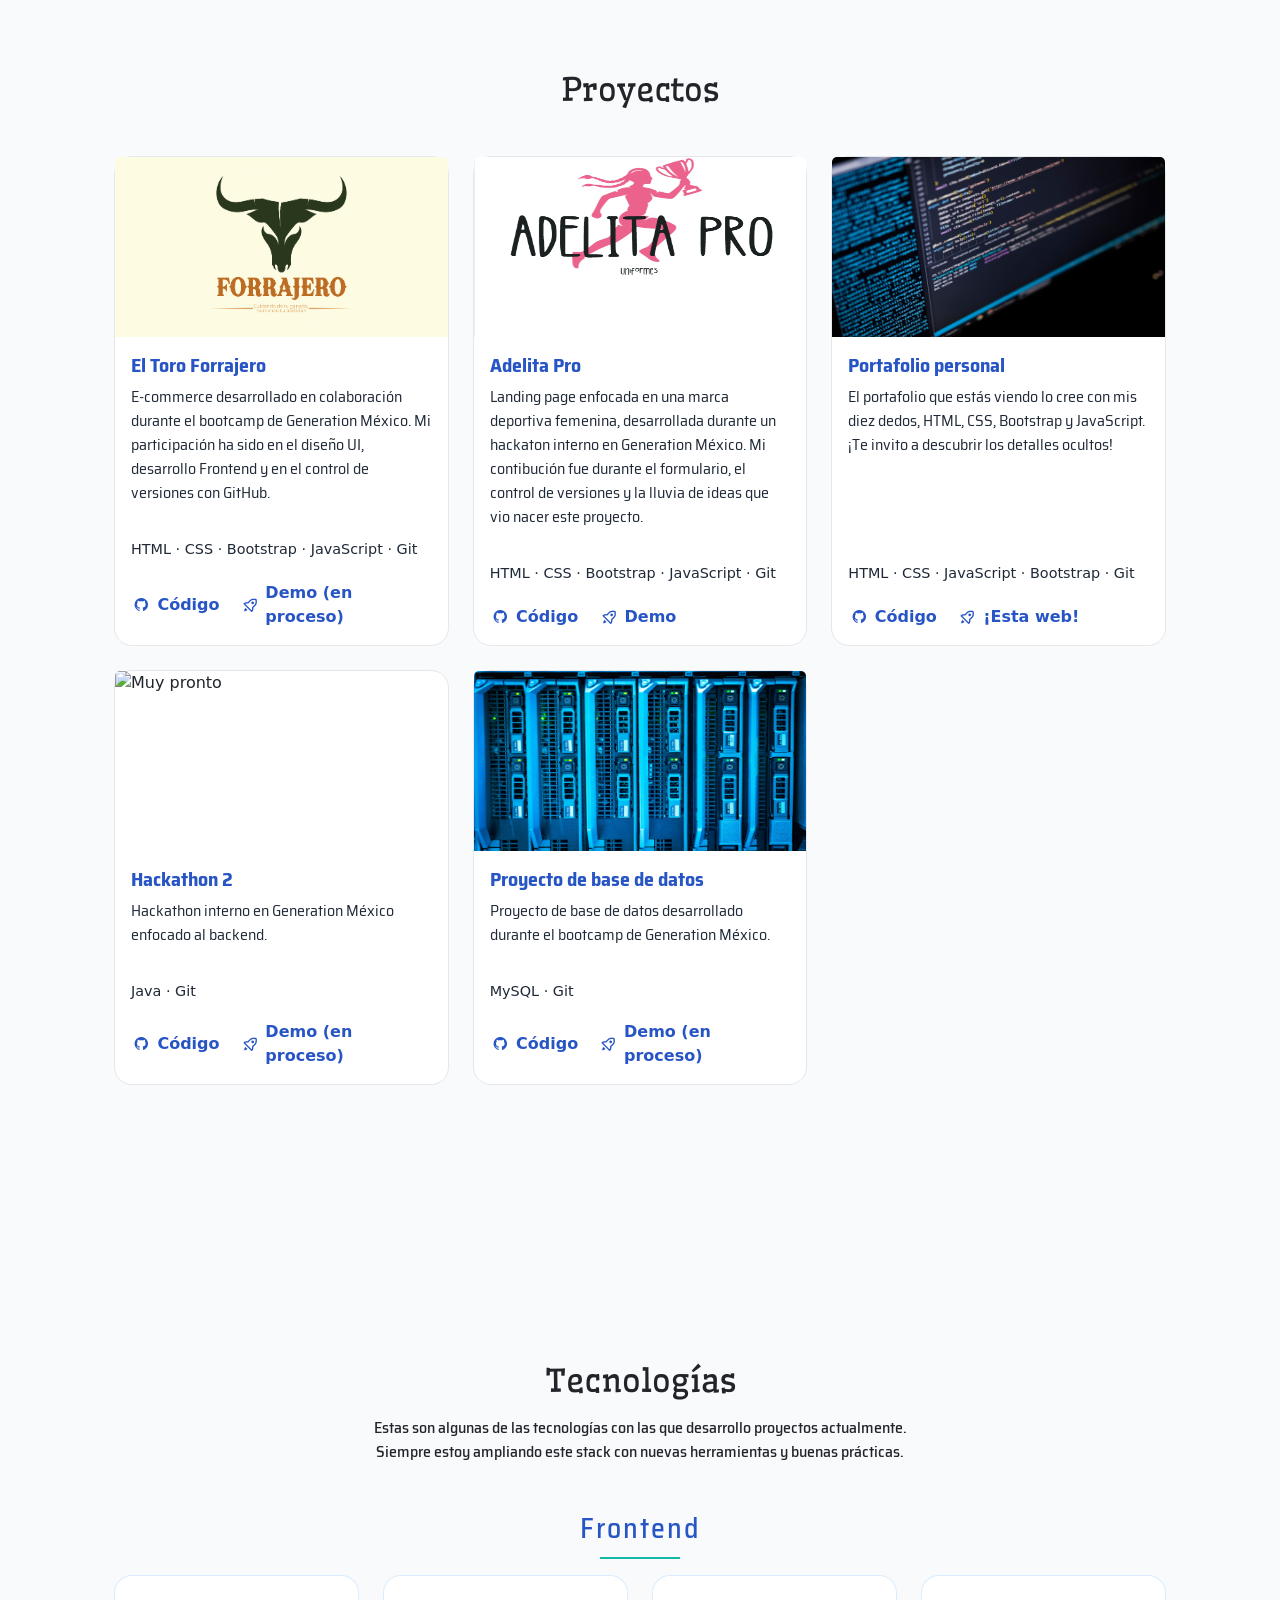
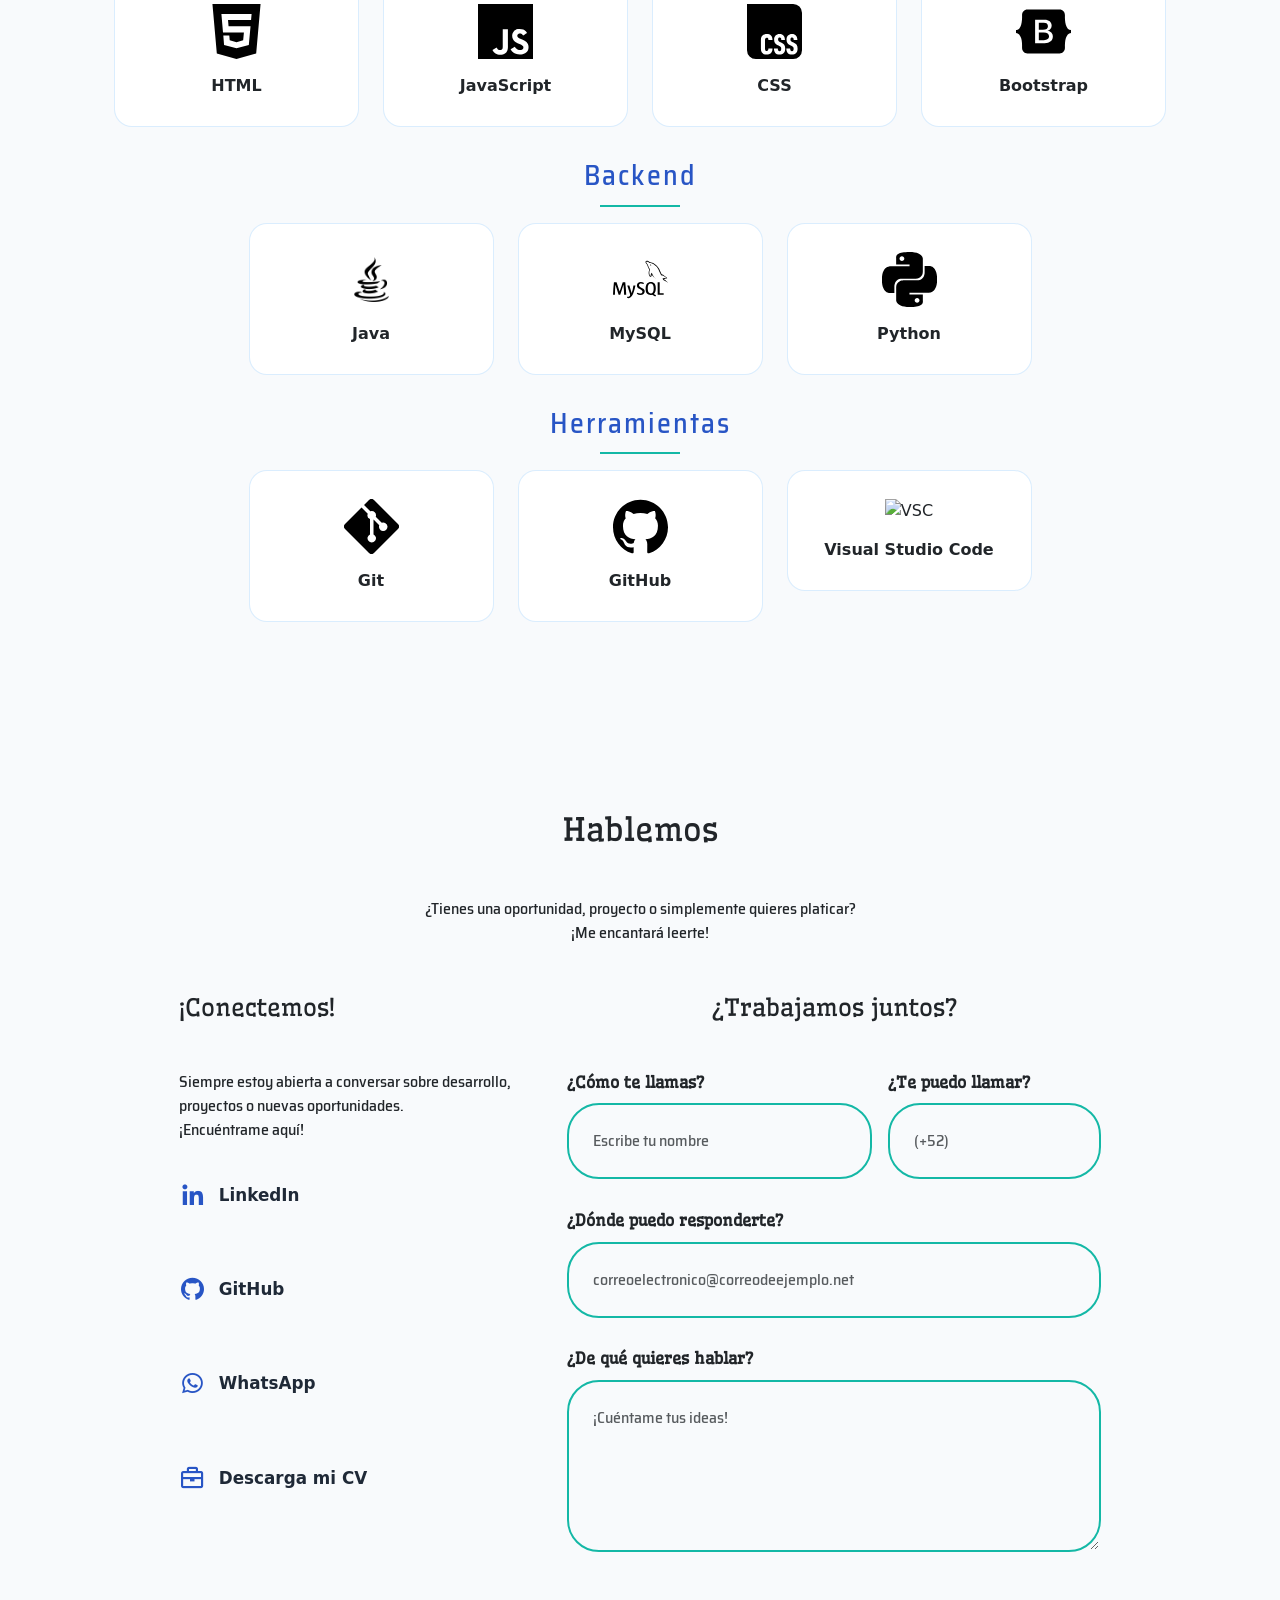
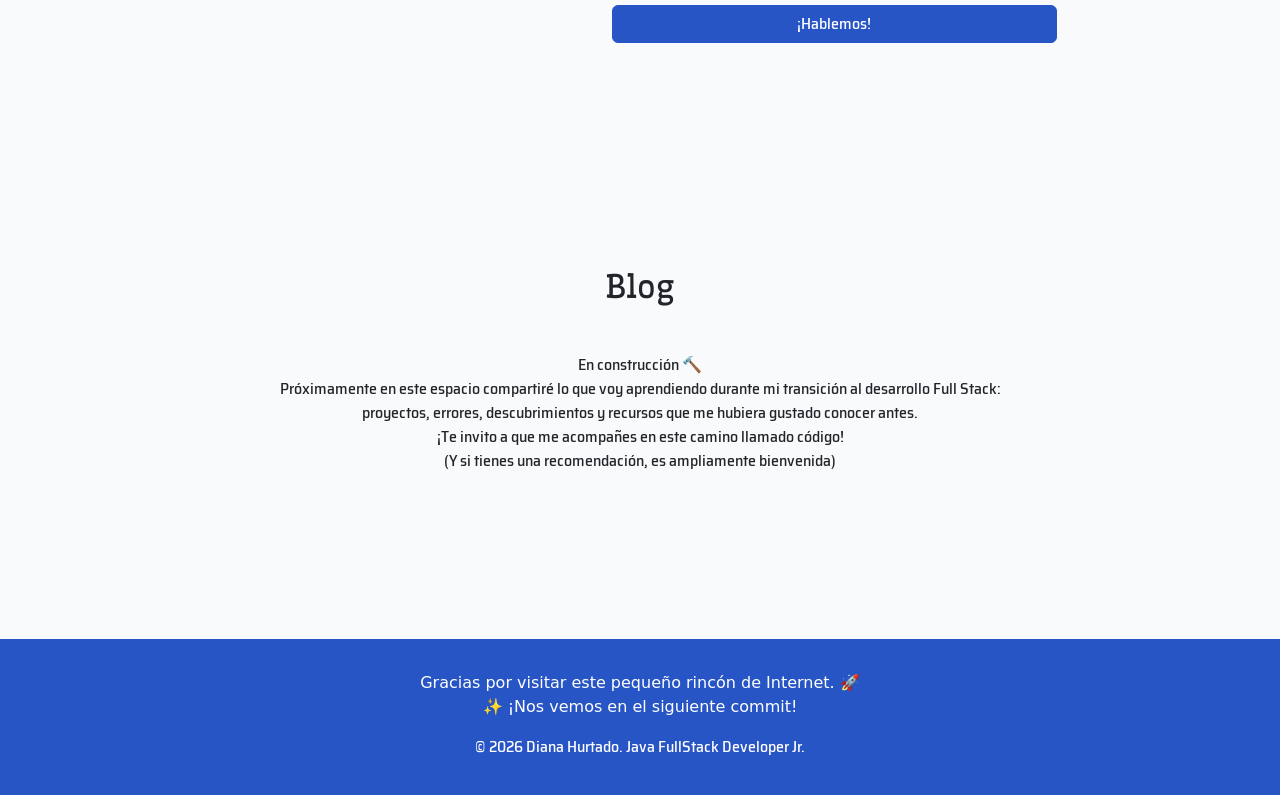
==== commit 3ba0f201: "Minor fix: ortografía de 'llamado'" ====
--- a/index.html
+++ b/index.html
@@ -4,7 +4,7 @@
 <head>
     <meta charset="UTF-8">
     <meta name="viewport" content="width=device-width, initial-scale=1.0">
-    <title>Diana Hurtado | Portafolio personal</title>
+    <title>Diana Hurtado | Portafolio personal 🚀✨</title>
     <!--Link a Bootstrap-->
     <link href="https://cdn.jsdelivr.net/npm/bootstrap@5.3.8/dist/css/bootstrap.min.css" rel="stylesheet"
         integrity="sha384-sRIl4kxILFvY47J16cr9ZwB07vP4J8+LH7qKQnuqkuIAvNWLzeN8tE5YBujZqJLB" crossorigin="anonymous">
@@ -541,7 +541,7 @@
                 <br>
                 proyectos, errores, descubrimientos y recursos que me hubiera gustado conocer antes.
                 <br>
-                ¡Te invito a que me acompañes en este camino llamdo código!
+                ¡Te invito a que me acompañes en este camino llamado código!
                 <br>
                 (Y si tienes una recomendación, es ampliamente bienvenida)
             </p>
